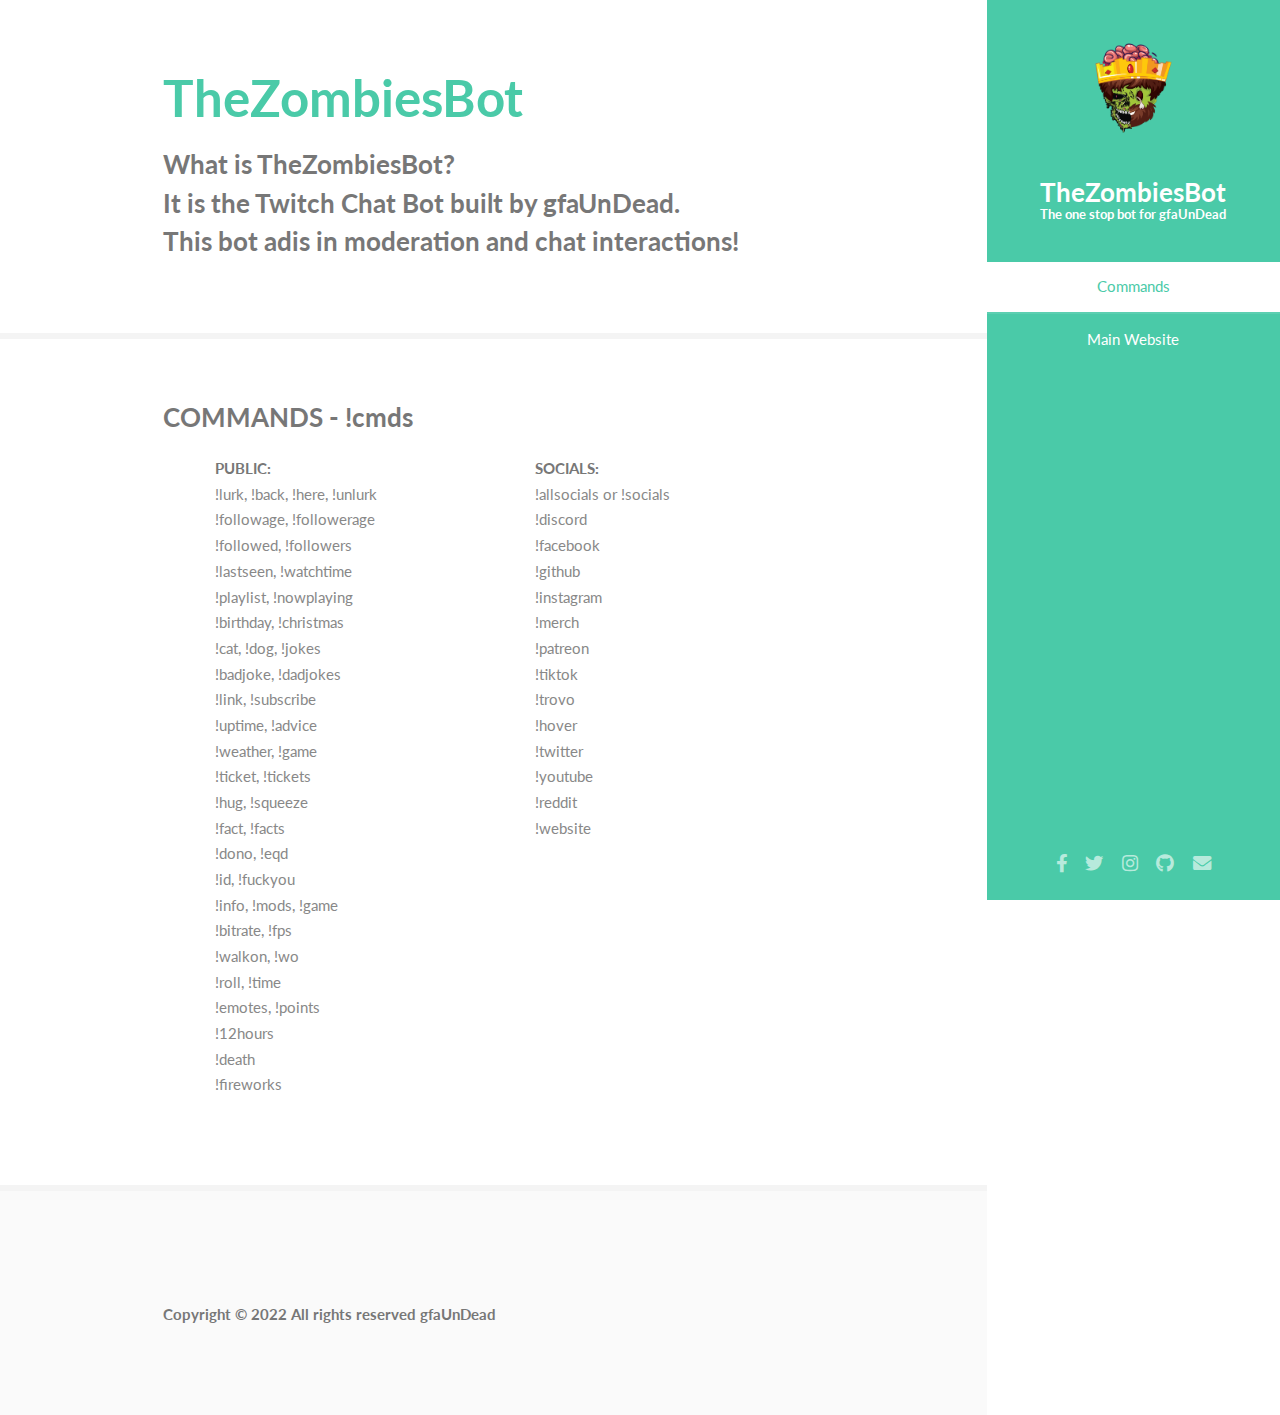
==== index.html @ 96ef7d71 "Update index.html" ====
<!DOCTYPE HTML>
<html>
	<head>
		<title>TheZombiesBot</title>
		<meta charset="utf-8" />
		<link rel="icon" href="/images/logo.png" type="image/png" />
		<meta name="viewport" content="width=device-width, initial-scale=1, user-scalable=no" />
		<link rel="stylesheet" href="assets/css/main.css" />
	</head>
	<body class="is-preload">

			<section id="header">
				<header>
					<span class="image avatar"><a href="https://thezombiebot.xyz/"><img src="/images/logo.png" alt="GFAUnDead Logo" /></a></span>
					<h1 id="logo">TheZombiesBot</h1>
					<h5>The one stop bot for gfaUnDead</h5>
				</header>
				<nav id="nav">
					<ul>
						<li><a href="#commands" target="_self">Commands</a></li>
						<li><a href="https://gfaundead.stream" target="_blank">Main Website</a></li>
					</ul>
				</nav>
				<footer>
					<ul class="icons">
						<li><a href="https://www.facebook.com/GFAUnDead/" target="_blank" class="icon brands fa-facebook-f"><span class="label">Facebook</span></a></li>
						<li><a href="https://twitter.com/GFAUnDead" target="_blank" class="icon brands fa-twitter"><span class="label">Twitter</span></a></li>
						<li><a href="https://www.instagram.com/GFAUnDead/" target="_blank" class="icon brands fa-instagram"><span class="label">Instagram</span></a></li>
						<li><a href="https://github.com/GFAUnDead" target="_blank" class="icon brands fa-github"><span class="label">Github</span></a></li>
						<li><a href="mailto:contact@gfaundead.stream" target="_blank" class="icon solid fa-envelope"><span class="label">Email</span></a></li>
					</ul>
				</footer>
			</section>

			<div id="wrapper">
					<div id="main">
							<section id="about">
								<div class="container">
									<header class="major">
										<h2>TheZombiesBot</h2>
										<p>What is TheZombiesBot?<br>
											‌It is the Twitch Chat Bot built by gfaUnDead.<br>
											This bot adis in moderation and chat interactions!</p>
									</header>
									<p></p>
								</div>
							</section>

							<section id="commands">
								<div class="container">
									<h3>COMMANDS - !cmds</h3>
									<ul class="feature-icons">
										<li><strong>PUBLIC:</strong>
											<br>!lurk, !back, !here, !unlurk
											<br>!followage, !followerage
											<br>!followed, !followers
											<br>!lastseen, !watchtime
											<br>!playlist, !nowplaying
											<br>!birthday, !christmas
											<br>!cat, !dog, !jokes
											<br>!badjoke, !dadjokes
											<br>!link, !subscribe
											<br>!uptime, !advice
											<br>!weather, !game
											<br>!ticket, !tickets
											<br>!hug, !squeeze
											<br>!fact, !facts
											<br>!dono, !eqd
											<br>!id, !fuckyou
											<br>!info, !mods, !game
											<br>!bitrate, !fps
											<br>!walkon, !wo
											<br>!roll, !time
											<br>!emotes, !points
											<br>‌!12hours
											<br>!death
											<br>‌!fireworks</li>
										<li><strong>SOCIALS:</strong>
											<br>‌‌!allsocials or !socials
											<br>‌‌!discord
											<br>‌‌!facebook
											<br>‌‌!github
											<br>‌‌!instagram
											<br>‌‌!merch
											<br>‌‌!patreon
											<br>‌‌!tiktok
											<br>‌‌!trovo
											<br>‌‌!hover
											<br>‌‌!twitter
											<br>‌‌!youtube
											<br>‌‌!reddit
											<br>‌‌!website</li>
									</ul>
								</div>
							</section>

					<section id="footer">
						<div class="container">
							<ul class="copyright">
								<strong>Copyright &copy; 2022 All rights reserved gfaUnDead</strong>
							</ul>
						</div>
					</section>
			</div>
		<!-- Scripts -->
			<script src="/assets/js/jquery.min.js"></script>
			<script src="/assets/js/jquery.scrollex.min.js"></script>
			<script src="/assets/js/jquery.scrolly.min.js"></script>
			<script src="/assets/js/browser.min.js"></script>
			<script src="/assets/js/breakpoints.min.js"></script>
			<script src="/assets/js/util.js"></script>
			<script src="/assets/js/main.js"></script>
	</body>
</html>
---- assets/css/main.css ----
@import url("fontawesome-all.min.css");
@import url("https://fonts.googleapis.com/css?family=Lato:400,400italic,700,700italic|Source+Code+Pro:400");

html, body, div, span, applet, object,
iframe, h1, h2, h3, h4, h5, h6, p, blockquote,
pre, a, abbr, acronym, address, big, cite,
code, del, dfn, em, img, ins, kbd, q, s, samp,
small, strike, strong, sub, sup, tt, var, b,
u, i, center, dl, dt, dd, ol, ul, li, fieldset,
form, label, legend, table, caption, tbody,
tfoot, thead, tr, th, td, article, aside,
canvas, details, embed, figure, figcaption,
footer, header, hgroup, menu, nav, output, ruby,
section, summary, time, mark, audio, video {
	margin: 0;
	padding: 0;
	border: 0;
	font-size: 100%;
	font: inherit;
	vertical-align: baseline;}

article, aside, details, figcaption, figure,
footer, header, hgroup, menu, nav, section {
	display: block;}

body {
	line-height: 1;
}

ol, ul {
	list-style: none;
}

blockquote, q {
	quotes: none;
}

	blockquote:before, blockquote:after, q:before, q:after {
		content: '';
		content: none;
	}

table {
	border-collapse: collapse;
	border-spacing: 0;
}

body {
	-webkit-text-size-adjust: none;
}

mark {
	background-color: transparent;
	color: inherit;
}

input::-moz-focus-inner {
	border: 0;
	padding: 0;
}

input, select, textarea {
	-moz-appearance: none;
	-webkit-appearance: none;
	-ms-appearance: none;
	appearance: none;
}

/* Basic */

	html {
		box-sizing: border-box;
	}

	*, *:before, *:after {
		box-sizing: inherit;
	}

	body {
		background: #fff;
	}

		body.is-preload *, body.is-preload *:before, body.is-preload *:after {
			-moz-animation: none !important;
			-webkit-animation: none !important;
			-ms-animation: none !important;
			animation: none !important;
			-moz-transition: none !important;
			-webkit-transition: none !important;
			-ms-transition: none !important;
			transition: none !important;
		}

	body, input, select, textarea {
		color: #888;
		font-family: "Lato", sans-serif;
		font-size: 16pt;
		font-weight: 400;
		line-height: 1.75em;
	}

	a {
		-moz-transition: color 0.2s ease-in-out, border-color 0.2s ease-in-out;
		-webkit-transition: color 0.2s ease-in-out, border-color 0.2s ease-in-out;
		-ms-transition: color 0.2s ease-in-out, border-color 0.2s ease-in-out;
		transition: color 0.2s ease-in-out, border-color 0.2s ease-in-out;
		border-bottom: solid 1px #e4e4e4;
		color: inherit;
		text-decoration: none;
	}

		a:hover {
			border-bottom-color: transparent;
			color: #4acaa8 !important;
		}

	strong, b {
		color: #777;
		font-weight: 700;
	}

	em, i {
		font-style: italic;
	}

	p {
		margin: 0 0 2.25em 0;
	}

	h1, h2, h3, h4, h5, h6 {
		color: #777;
		font-weight: 700;
		line-height: 1em;
		margin: 0 0 0.5625em 0;
	}

		h1 a, h2 a, h3 a, h4 a, h5 a, h6 a {
			border: 0;
			color: inherit;
			text-decoration: none;
		}

	h2 {
		font-size: 2em;
		line-height: 1.5em;
	}

	h3 {
		font-size: 1.75em;
		line-height: 1.5em;
	}

	h4 {
		font-size: 1.25em;
		line-height: 1.5em;
	}

	h5 {
		font-size: 0.9em;
		line-height: 1.5em;
	}

	h6 {
		font-size: 0.7em;
		line-height: 1.5em;
	}

	sub {
		font-size: 0.8em;
		position: relative;
		top: 0.5em;
	}

	sup {
		font-size: 0.8em;
		position: relative;
		top: -0.5em;
	}

	hr {
		border: 0;
		border-bottom: solid 2px #f4f4f4;
		margin: 2.25em 0;
	}

		hr.major {
			margin: 3.375em 0;
		}

	blockquote {
		border-left: solid 8px #e4e4e4;
		font-style: italic;
		margin: 0 0 2.25em 0;
		padding: 0.5em 0 0.5em 2em;
	}

	code {
		background: #555;
		border-radius: 5px;
		color: #fff;
		font-family: "Source Code Pro", monospace;
		font-size: 0.9em;
		margin: 0 0.25em;
		padding: 0.25em 0.65em;
	}

	pre {
		font-family: "Source Code Pro", monospace;
		font-size: 0.9em;
		margin: 0 0 2.25em 0;
	}

		pre code {
			-webkit-overflow-scrolling: touch;
			display: block;
			line-height: 1.5em;
			overflow-x: auto;
			padding: 1em 1.5em;
		}

	.align-left {
		text-align: left;
	}

	.align-center {
		text-align: center;
	}

	.align-right {
		text-align: right;
	}

/* Row */

	.row {
		display: flex;
		flex-wrap: wrap;
		box-sizing: border-box;
		align-items: stretch;
	}

		.row > * {
			box-sizing: border-box;
		}

		.row.gtr-uniform > * > :last-child {
			margin-bottom: 0;
		}

		.row.aln-left {
			justify-content: flex-start;
		}

		.row.aln-center {
			justify-content: center;
		}

		.row.aln-right {
			justify-content: flex-end;
		}

		.row.aln-top {
			align-items: flex-start;
		}

		.row.aln-middle {
			align-items: center;
		}

		.row.aln-bottom {
			align-items: flex-end;
		}

		.row > .imp {
			order: -1;
		}

		.row > .col-1 {
			width: 8.33333%;
		}

		.row > .off-1 {
			margin-left: 8.33333%;
		}

		.row > .col-2 {
			width: 16.66667%;
		}

		.row > .off-2 {
			margin-left: 16.66667%;
		}

		.row > .col-3 {
			width: 25%;
		}

		.row > .off-3 {
			margin-left: 25%;
		}

		.row > .col-4 {
			width: 33.33333%;
		}

		.row > .off-4 {
			margin-left: 33.33333%;
		}

		.row > .col-5 {
			width: 41.66667%;
		}

		.row > .off-5 {
			margin-left: 41.66667%;
		}

		.row > .col-6 {
			width: 50%;
		}

		.row > .off-6 {
			margin-left: 50%;
		}

		.row > .col-7 {
			width: 58.33333%;
		}

		.row > .off-7 {
			margin-left: 58.33333%;
		}

		.row > .col-8 {
			width: 66.66667%;
		}

		.row > .off-8 {
			margin-left: 66.66667%;
		}

		.row > .col-9 {
			width: 75%;
		}

		.row > .off-9 {
			margin-left: 75%;
		}

		.row > .col-10 {
			width: 83.33333%;
		}

		.row > .off-10 {
			margin-left: 83.33333%;
		}

		.row > .col-11 {
			width: 91.66667%;
		}

		.row > .off-11 {
			margin-left: 91.66667%;
		}

		.row > .col-12 {
			width: 100%;
		}

		.row > .off-12 {
			margin-left: 100%;
		}

		.row.gtr-0 {
			margin-top: 0;
			margin-left: 0em;
		}

			.row.gtr-0 > * {
				padding: 0 0 0 0em;
			}

			.row.gtr-0.gtr-uniform {
				margin-top: 0em;
			}

				.row.gtr-0.gtr-uniform > * {
					padding-top: 0em;
				}

		.row.gtr-25 {
			margin-top: 0;
			margin-left: -0.5em;
		}

			.row.gtr-25 > * {
				padding: 0 0 0 0.5em;
			}

			.row.gtr-25.gtr-uniform {
				margin-top: -0.5em;
			}

				.row.gtr-25.gtr-uniform > * {
					padding-top: 0.5em;
				}

		.row.gtr-50 {
			margin-top: 0;
			margin-left: -1em;
		}

			.row.gtr-50 > * {
				padding: 0 0 0 1em;
			}

			.row.gtr-50.gtr-uniform {
				margin-top: -1em;
			}

				.row.gtr-50.gtr-uniform > * {
					padding-top: 1em;
				}

		.row {
			margin-top: 0;
			margin-left: -2em;
		}

			.row > * {
				padding: 0 0 0 2em;
			}

			.row.gtr-uniform {
				margin-top: -2em;
			}

				.row.gtr-uniform > * {
					padding-top: 2em;
				}

		.row.gtr-150 {
			margin-top: 0;
			margin-left: -3em;
		}

			.row.gtr-150 > * {
				padding: 0 0 0 3em;
			}

			.row.gtr-150.gtr-uniform {
				margin-top: -3em;
			}

				.row.gtr-150.gtr-uniform > * {
					padding-top: 3em;
				}

		.row.gtr-200 {
			margin-top: 0;
			margin-left: -4em;
		}

			.row.gtr-200 > * {
				padding: 0 0 0 4em;
			}

			.row.gtr-200.gtr-uniform {
				margin-top: -4em;
			}

				.row.gtr-200.gtr-uniform > * {
					padding-top: 4em;
				}

		@media screen and (max-width: 1680px) {

			.row {
				display: flex;
				flex-wrap: wrap;
				box-sizing: border-box;
				align-items: stretch;
			}

				.row > * {
					box-sizing: border-box;
				}

				.row.gtr-uniform > * > :last-child {
					margin-bottom: 0;
				}

				.row.aln-left {
					justify-content: flex-start;
				}

				.row.aln-center {
					justify-content: center;
				}

				.row.aln-right {
					justify-content: flex-end;
				}

				.row.aln-top {
					align-items: flex-start;
				}

				.row.aln-middle {
					align-items: center;
				}

				.row.aln-bottom {
					align-items: flex-end;
				}

				.row > .imp-xlarge {
					order: -1;
				}

				.row > .col-1-xlarge {
					width: 8.33333%;
				}

				.row > .off-1-xlarge {
					margin-left: 8.33333%;
				}

				.row > .col-2-xlarge {
					width: 16.66667%;
				}

				.row > .off-2-xlarge {
					margin-left: 16.66667%;
				}

				.row > .col-3-xlarge {
					width: 25%;
				}

				.row > .off-3-xlarge {
					margin-left: 25%;
				}

				.row > .col-4-xlarge {
					width: 33.33333%;
				}

				.row > .off-4-xlarge {
					margin-left: 33.33333%;
				}

				.row > .col-5-xlarge {
					width: 41.66667%;
				}

				.row > .off-5-xlarge {
					margin-left: 41.66667%;
				}

				.row > .col-6-xlarge {
					width: 50%;
				}

				.row > .off-6-xlarge {
					margin-left: 50%;
				}

				.row > .col-7-xlarge {
					width: 58.33333%;
				}

				.row > .off-7-xlarge {
					margin-left: 58.33333%;
				}

				.row > .col-8-xlarge {
					width: 66.66667%;
				}

				.row > .off-8-xlarge {
					margin-left: 66.66667%;
				}

				.row > .col-9-xlarge {
					width: 75%;
				}

				.row > .off-9-xlarge {
					margin-left: 75%;
				}

				.row > .col-10-xlarge {
					width: 83.33333%;
				}

				.row > .off-10-xlarge {
					margin-left: 83.33333%;
				}

				.row > .col-11-xlarge {
					width: 91.66667%;
				}

				.row > .off-11-xlarge {
					margin-left: 91.66667%;
				}

				.row > .col-12-xlarge {
					width: 100%;
				}

				.row > .off-12-xlarge {
					margin-left: 100%;
				}

				.row.gtr-0 {
					margin-top: 0;
					margin-left: 0em;
				}

					.row.gtr-0 > * {
						padding: 0 0 0 0em;
					}

					.row.gtr-0.gtr-uniform {
						margin-top: 0em;
					}

						.row.gtr-0.gtr-uniform > * {
							padding-top: 0em;
						}

				.row.gtr-25 {
					margin-top: 0;
					margin-left: -0.5em;
				}

					.row.gtr-25 > * {
						padding: 0 0 0 0.5em;
					}

					.row.gtr-25.gtr-uniform {
						margin-top: -0.5em;
					}

						.row.gtr-25.gtr-uniform > * {
							padding-top: 0.5em;
						}

				.row.gtr-50 {
					margin-top: 0;
					margin-left: -1em;
				}

					.row.gtr-50 > * {
						padding: 0 0 0 1em;
					}

					.row.gtr-50.gtr-uniform {
						margin-top: -1em;
					}

						.row.gtr-50.gtr-uniform > * {
							padding-top: 1em;
						}

				.row {
					margin-top: 0;
					margin-left: -2em;
				}

					.row > * {
						padding: 0 0 0 2em;
					}

					.row.gtr-uniform {
						margin-top: -2em;
					}

						.row.gtr-uniform > * {
							padding-top: 2em;
						}

				.row.gtr-150 {
					margin-top: 0;
					margin-left: -3em;
				}

					.row.gtr-150 > * {
						padding: 0 0 0 3em;
					}

					.row.gtr-150.gtr-uniform {
						margin-top: -3em;
					}

						.row.gtr-150.gtr-uniform > * {
							padding-top: 3em;
						}

				.row.gtr-200 {
					margin-top: 0;
					margin-left: -4em;
				}

					.row.gtr-200 > * {
						padding: 0 0 0 4em;
					}

					.row.gtr-200.gtr-uniform {
						margin-top: -4em;
					}

						.row.gtr-200.gtr-uniform > * {
							padding-top: 4em;
						}

		}

		@media screen and (max-width: 1280px) {

			.row {
				display: flex;
				flex-wrap: wrap;
				box-sizing: border-box;
				align-items: stretch;
			}

				.row > * {
					box-sizing: border-box;
				}

				.row.gtr-uniform > * > :last-child {
					margin-bottom: 0;
				}

				.row.aln-left {
					justify-content: flex-start;
				}

				.row.aln-center {
					justify-content: center;
				}

				.row.aln-right {
					justify-content: flex-end;
				}

				.row.aln-top {
					align-items: flex-start;
				}

				.row.aln-middle {
					align-items: center;
				}

				.row.aln-bottom {
					align-items: flex-end;
				}

				.row > .imp-large {
					order: -1;
				}

				.row > .col-1-large {
					width: 8.33333%;
				}

				.row > .off-1-large {
					margin-left: 8.33333%;
				}

				.row > .col-2-large {
					width: 16.66667%;
				}

				.row > .off-2-large {
					margin-left: 16.66667%;
				}

				.row > .col-3-large {
					width: 25%;
				}

				.row > .off-3-large {
					margin-left: 25%;
				}

				.row > .col-4-large {
					width: 33.33333%;
				}

				.row > .off-4-large {
					margin-left: 33.33333%;
				}

				.row > .col-5-large {
					width: 41.66667%;
				}

				.row > .off-5-large {
					margin-left: 41.66667%;
				}

				.row > .col-6-large {
					width: 50%;
				}

				.row > .off-6-large {
					margin-left: 50%;
				}

				.row > .col-7-large {
					width: 58.33333%;
				}

				.row > .off-7-large {
					margin-left: 58.33333%;
				}

				.row > .col-8-large {
					width: 66.66667%;
				}

				.row > .off-8-large {
					margin-left: 66.66667%;
				}

				.row > .col-9-large {
					width: 75%;
				}

				.row > .off-9-large {
					margin-left: 75%;
				}

				.row > .col-10-large {
					width: 83.33333%;
				}

				.row > .off-10-large {
					margin-left: 83.33333%;
				}

				.row > .col-11-large {
					width: 91.66667%;
				}

				.row > .off-11-large {
					margin-left: 91.66667%;
				}

				.row > .col-12-large {
					width: 100%;
				}

				.row > .off-12-large {
					margin-left: 100%;
				}

				.row.gtr-0 {
					margin-top: 0;
					margin-left: 0em;
				}

					.row.gtr-0 > * {
						padding: 0 0 0 0em;
					}

					.row.gtr-0.gtr-uniform {
						margin-top: 0em;
					}

						.row.gtr-0.gtr-uniform > * {
							padding-top: 0em;
						}

				.row.gtr-25 {
					margin-top: 0;
					margin-left: -0.375em;
				}

					.row.gtr-25 > * {
						padding: 0 0 0 0.375em;
					}

					.row.gtr-25.gtr-uniform {
						margin-top: -0.375em;
					}

						.row.gtr-25.gtr-uniform > * {
							padding-top: 0.375em;
						}

				.row.gtr-50 {
					margin-top: 0;
					margin-left: -0.75em;
				}

					.row.gtr-50 > * {
						padding: 0 0 0 0.75em;
					}

					.row.gtr-50.gtr-uniform {
						margin-top: -0.75em;
					}

						.row.gtr-50.gtr-uniform > * {
							padding-top: 0.75em;
						}

				.row {
					margin-top: 0;
					margin-left: -1.5em;
				}

					.row > * {
						padding: 0 0 0 1.5em;
					}

					.row.gtr-uniform {
						margin-top: -1.5em;
					}

						.row.gtr-uniform > * {
							padding-top: 1.5em;
						}

				.row.gtr-150 {
					margin-top: 0;
					margin-left: -2.25em;
				}

					.row.gtr-150 > * {
						padding: 0 0 0 2.25em;
					}

					.row.gtr-150.gtr-uniform {
						margin-top: -2.25em;
					}

						.row.gtr-150.gtr-uniform > * {
							padding-top: 2.25em;
						}

				.row.gtr-200 {
					margin-top: 0;
					margin-left: -3em;
				}

					.row.gtr-200 > * {
						padding: 0 0 0 3em;
					}

					.row.gtr-200.gtr-uniform {
						margin-top: -3em;
					}

						.row.gtr-200.gtr-uniform > * {
							padding-top: 3em;
						}

		}

		@media screen and (max-width: 1024px) {

			.row {
				display: flex;
				flex-wrap: wrap;
				box-sizing: border-box;
				align-items: stretch;
			}

				.row > * {
					box-sizing: border-box;
				}

				.row.gtr-uniform > * > :last-child {
					margin-bottom: 0;
				}

				.row.aln-left {
					justify-content: flex-start;
				}

				.row.aln-center {
					justify-content: center;
				}

				.row.aln-right {
					justify-content: flex-end;
				}

				.row.aln-top {
					align-items: flex-start;
				}

				.row.aln-middle {
					align-items: center;
				}

				.row.aln-bottom {
					align-items: flex-end;
				}

				.row > .imp-medium {
					order: -1;
				}

				.row > .col-1-medium {
					width: 8.33333%;
				}

				.row > .off-1-medium {
					margin-left: 8.33333%;
				}

				.row > .col-2-medium {
					width: 16.66667%;
				}

				.row > .off-2-medium {
					margin-left: 16.66667%;
				}

				.row > .col-3-medium {
					width: 25%;
				}

				.row > .off-3-medium {
					margin-left: 25%;
				}

				.row > .col-4-medium {
					width: 33.33333%;
				}

				.row > .off-4-medium {
					margin-left: 33.33333%;
				}

				.row > .col-5-medium {
					width: 41.66667%;
				}

				.row > .off-5-medium {
					margin-left: 41.66667%;
				}

				.row > .col-6-medium {
					width: 50%;
				}

				.row > .off-6-medium {
					margin-left: 50%;
				}

				.row > .col-7-medium {
					width: 58.33333%;
				}

				.row > .off-7-medium {
					margin-left: 58.33333%;
				}

				.row > .col-8-medium {
					width: 66.66667%;
				}

				.row > .off-8-medium {
					margin-left: 66.66667%;
				}

				.row > .col-9-medium {
					width: 75%;
				}

				.row > .off-9-medium {
					margin-left: 75%;
				}

				.row > .col-10-medium {
					width: 83.33333%;
				}

				.row > .off-10-medium {
					margin-left: 83.33333%;
				}

				.row > .col-11-medium {
					width: 91.66667%;
				}

				.row > .off-11-medium {
					margin-left: 91.66667%;
				}

				.row > .col-12-medium {
					width: 100%;
				}

				.row > .off-12-medium {
					margin-left: 100%;
				}

				.row.gtr-0 {
					margin-top: 0;
					margin-left: 0em;
				}

					.row.gtr-0 > * {
						padding: 0 0 0 0em;
					}

					.row.gtr-0.gtr-uniform {
						margin-top: 0em;
					}

						.row.gtr-0.gtr-uniform > * {
							padding-top: 0em;
						}

				.row.gtr-25 {
					margin-top: 0;
					margin-left: -0.375em;
				}

					.row.gtr-25 > * {
						padding: 0 0 0 0.375em;
					}

					.row.gtr-25.gtr-uniform {
						margin-top: -0.375em;
					}

						.row.gtr-25.gtr-uniform > * {
							padding-top: 0.375em;
						}

				.row.gtr-50 {
					margin-top: 0;
					margin-left: -0.75em;
				}

					.row.gtr-50 > * {
						padding: 0 0 0 0.75em;
					}

					.row.gtr-50.gtr-uniform {
						margin-top: -0.75em;
					}

						.row.gtr-50.gtr-uniform > * {
							padding-top: 0.75em;
						}

				.row {
					margin-top: 0;
					margin-left: -1.5em;
				}

					.row > * {
						padding: 0 0 0 1.5em;
					}

					.row.gtr-uniform {
						margin-top: -1.5em;
					}

						.row.gtr-uniform > * {
							padding-top: 1.5em;
						}

				.row.gtr-150 {
					margin-top: 0;
					margin-left: -2.25em;
				}

					.row.gtr-150 > * {
						padding: 0 0 0 2.25em;
					}

					.row.gtr-150.gtr-uniform {
						margin-top: -2.25em;
					}

						.row.gtr-150.gtr-uniform > * {
							padding-top: 2.25em;
						}

				.row.gtr-200 {
					margin-top: 0;
					margin-left: -3em;
				}

					.row.gtr-200 > * {
						padding: 0 0 0 3em;
					}

					.row.gtr-200.gtr-uniform {
						margin-top: -3em;
					}

						.row.gtr-200.gtr-uniform > * {
							padding-top: 3em;
						}

		}

		@media screen and (max-width: 736px) {

			.row {
				display: flex;
				flex-wrap: wrap;
				box-sizing: border-box;
				align-items: stretch;
			}

				.row > * {
					box-sizing: border-box;
				}

				.row.gtr-uniform > * > :last-child {
					margin-bottom: 0;
				}

				.row.aln-left {
					justify-content: flex-start;
				}

				.row.aln-center {
					justify-content: center;
				}

				.row.aln-right {
					justify-content: flex-end;
				}

				.row.aln-top {
					align-items: flex-start;
				}

				.row.aln-middle {
					align-items: center;
				}

				.row.aln-bottom {
					align-items: flex-end;
				}

				.row > .imp-small {
					order: -1;
				}

				.row > .col-1-small {
					width: 8.33333%;
				}

				.row > .off-1-small {
					margin-left: 8.33333%;
				}

				.row > .col-2-small {
					width: 16.66667%;
				}

				.row > .off-2-small {
					margin-left: 16.66667%;
				}

				.row > .col-3-small {
					width: 25%;
				}

				.row > .off-3-small {
					margin-left: 25%;
				}

				.row > .col-4-small {
					width: 33.33333%;
				}

				.row > .off-4-small {
					margin-left: 33.33333%;
				}

				.row > .col-5-small {
					width: 41.66667%;
				}

				.row > .off-5-small {
					margin-left: 41.66667%;
				}

				.row > .col-6-small {
					width: 50%;
				}

				.row > .off-6-small {
					margin-left: 50%;
				}

				.row > .col-7-small {
					width: 58.33333%;
				}

				.row > .off-7-small {
					margin-left: 58.33333%;
				}

				.row > .col-8-small {
					width: 66.66667%;
				}

				.row > .off-8-small {
					margin-left: 66.66667%;
				}

				.row > .col-9-small {
					width: 75%;
				}

				.row > .off-9-small {
					margin-left: 75%;
				}

				.row > .col-10-small {
					width: 83.33333%;
				}

				.row > .off-10-small {
					margin-left: 83.33333%;
				}

				.row > .col-11-small {
					width: 91.66667%;
				}

				.row > .off-11-small {
					margin-left: 91.66667%;
				}

				.row > .col-12-small {
					width: 100%;
				}

				.row > .off-12-small {
					margin-left: 100%;
				}

				.row.gtr-0 {
					margin-top: 0;
					margin-left: 0em;
				}

					.row.gtr-0 > * {
						padding: 0 0 0 0em;
					}

					.row.gtr-0.gtr-uniform {
						margin-top: 0em;
					}

						.row.gtr-0.gtr-uniform > * {
							padding-top: 0em;
						}

				.row.gtr-25 {
					margin-top: 0;
					margin-left: -0.3125em;
				}

					.row.gtr-25 > * {
						padding: 0 0 0 0.3125em;
					}

					.row.gtr-25.gtr-uniform {
						margin-top: -0.3125em;
					}

						.row.gtr-25.gtr-uniform > * {
							padding-top: 0.3125em;
						}

				.row.gtr-50 {
					margin-top: 0;
					margin-left: -0.625em;
				}

					.row.gtr-50 > * {
						padding: 0 0 0 0.625em;
					}

					.row.gtr-50.gtr-uniform {
						margin-top: -0.625em;
					}

						.row.gtr-50.gtr-uniform > * {
							padding-top: 0.625em;
						}

				.row {
					margin-top: 0;
					margin-left: -1.25em;
				}

					.row > * {
						padding: 0 0 0 1.25em;
					}

					.row.gtr-uniform {
						margin-top: -1.25em;
					}

						.row.gtr-uniform > * {
							padding-top: 1.25em;
						}

				.row.gtr-150 {
					margin-top: 0;
					margin-left: -1.875em;
				}

					.row.gtr-150 > * {
						padding: 0 0 0 1.875em;
					}

					.row.gtr-150.gtr-uniform {
						margin-top: -1.875em;
					}

						.row.gtr-150.gtr-uniform > * {
							padding-top: 1.875em;
						}

				.row.gtr-200 {
					margin-top: 0;
					margin-left: -2.5em;
				}

					.row.gtr-200 > * {
						padding: 0 0 0 2.5em;
					}

					.row.gtr-200.gtr-uniform {
						margin-top: -2.5em;
					}

						.row.gtr-200.gtr-uniform > * {
							padding-top: 2.5em;
						}

		}

		@media screen and (max-width: 480px) {

			.row {
				display: flex;
				flex-wrap: wrap;
				box-sizing: border-box;
				align-items: stretch;
			}

				.row > * {
					box-sizing: border-box;
				}

				.row.gtr-uniform > * > :last-child {
					margin-bottom: 0;
				}

				.row.aln-left {
					justify-content: flex-start;
				}

				.row.aln-center {
					justify-content: center;
				}

				.row.aln-right {
					justify-content: flex-end;
				}

				.row.aln-top {
					align-items: flex-start;
				}

				.row.aln-middle {
					align-items: center;
				}

				.row.aln-bottom {
					align-items: flex-end;
				}

				.row > .imp-xsmall {
					order: -1;
				}

				.row > .col-1-xsmall {
					width: 8.33333%;
				}

				.row > .off-1-xsmall {
					margin-left: 8.33333%;
				}

				.row > .col-2-xsmall {
					width: 16.66667%;
				}

				.row > .off-2-xsmall {
					margin-left: 16.66667%;
				}

				.row > .col-3-xsmall {
					width: 25%;
				}

				.row > .off-3-xsmall {
					margin-left: 25%;
				}

				.row > .col-4-xsmall {
					width: 33.33333%;
				}

				.row > .off-4-xsmall {
					margin-left: 33.33333%;
				}

				.row > .col-5-xsmall {
					width: 41.66667%;
				}

				.row > .off-5-xsmall {
					margin-left: 41.66667%;
				}

				.row > .col-6-xsmall {
					width: 50%;
				}

				.row > .off-6-xsmall {
					margin-left: 50%;
				}

				.row > .col-7-xsmall {
					width: 58.33333%;
				}

				.row > .off-7-xsmall {
					margin-left: 58.33333%;
				}

				.row > .col-8-xsmall {
					width: 66.66667%;
				}

				.row > .off-8-xsmall {
					margin-left: 66.66667%;
				}

				.row > .col-9-xsmall {
					width: 75%;
				}

				.row > .off-9-xsmall {
					margin-left: 75%;
				}

				.row > .col-10-xsmall {
					width: 83.33333%;
				}

				.row > .off-10-xsmall {
					margin-left: 83.33333%;
				}

				.row > .col-11-xsmall {
					width: 91.66667%;
				}

				.row > .off-11-xsmall {
					margin-left: 91.66667%;
				}

				.row > .col-12-xsmall {
					width: 100%;
				}

				.row > .off-12-xsmall {
					margin-left: 100%;
				}

				.row.gtr-0 {
					margin-top: 0;
					margin-left: 0em;
				}

					.row.gtr-0 > * {
						padding: 0 0 0 0em;
					}

					.row.gtr-0.gtr-uniform {
						margin-top: 0em;
					}

						.row.gtr-0.gtr-uniform > * {
							padding-top: 0em;
						}

				.row.gtr-25 {
					margin-top: 0;
					margin-left: -0.3125em;
				}

					.row.gtr-25 > * {
						padding: 0 0 0 0.3125em;
					}

					.row.gtr-25.gtr-uniform {
						margin-top: -0.3125em;
					}

						.row.gtr-25.gtr-uniform > * {
							padding-top: 0.3125em;
						}

				.row.gtr-50 {
					margin-top: 0;
					margin-left: -0.625em;
				}

					.row.gtr-50 > * {
						padding: 0 0 0 0.625em;
					}

					.row.gtr-50.gtr-uniform {
						margin-top: -0.625em;
					}

						.row.gtr-50.gtr-uniform > * {
							padding-top: 0.625em;
						}

				.row {
					margin-top: 0;
					margin-left: -1.25em;
				}

					.row > * {
						padding: 0 0 0 1.25em;
					}

					.row.gtr-uniform {
						margin-top: -1.25em;
					}

						.row.gtr-uniform > * {
							padding-top: 1.25em;
						}

				.row.gtr-150 {
					margin-top: 0;
					margin-left: -1.875em;
				}

					.row.gtr-150 > * {
						padding: 0 0 0 1.875em;
					}

					.row.gtr-150.gtr-uniform {
						margin-top: -1.875em;
					}

						.row.gtr-150.gtr-uniform > * {
							padding-top: 1.875em;
						}

				.row.gtr-200 {
					margin-top: 0;
					margin-left: -2.5em;
				}

					.row.gtr-200 > * {
						padding: 0 0 0 2.5em;
					}

					.row.gtr-200.gtr-uniform {
						margin-top: -2.5em;
					}

						.row.gtr-200.gtr-uniform > * {
							padding-top: 2.5em;
						}

		}

/* Container */

	.container {
		margin: 0 auto;
		max-width: calc(100% - 4.5em);
		width: 45em;
	}

		.container.xsmall {
			width: 11.25em;
		}

		.container.small {
			width: 22.5em;
		}

		.container.medium {
			width: 33.75em;
		}

		.container.large {
			width: 56.25em;
		}

		.container.xlarge {
			width: 67.5em;
		}

		.container.max {
			width: 100%;
		}

		@media screen and (max-width: 1024px) {

			.container {
				width: 100% !important;
			}

		}

		@media screen and (max-width: 480px) {

			.container {
				max-width: calc(100% - 3.375em);
			}

		}

/* Section/Article */

	section.special, article.special {
		text-align: center;
	}

	header p {
		color: #aaa;
		position: relative;
		margin: 0 0 1.6875em 0;
	}

	header h2 + p {
		font-size: 1.25em;
		margin-top: -0.5em;
		line-height: 1.5em;
	}

	header h3 + p {
		font-size: 1.1em;
		margin-top: -0.35em;
		line-height: 1.5em;
	}

	header h4 + p,
	header h5 + p,
	header h6 + p {
		font-size: 0.9em;
		margin-top: -0.25em;
		line-height: 1.5em;
	}

	header.major h2 {
		color: #4acaa8;
		font-size: 3.5em;
	}

		header.major h2 + p {
			color: #777;
			font-size: 1.75em;
			font-weight: 700;
			margin-top: -0.75em;
		}

/* Form */

	form {
		margin: 0 0 2.25em 0;
	}

	label {
		color: #777;
		display: block;
		font-size: 0.9em;
		font-weight: 700;
		margin: 0 0 1.125em 0;
	}

	input::-moz-focus-inner {
		border: 0;
		padding: 0;
	}

	input[type="text"],
	input[type="password"],
	input[type="email"],
	select,
	textarea {
		-moz-appearance: none;
		-webkit-appearance: none;
		-ms-appearance: none;
		appearance: none;
		border-radius: 5px;
		border: none;
		border: solid 2px #e4e4e4;
		color: inherit;
		display: block;
		outline: 0;
		padding: 0 1em;
		text-decoration: none;
		width: 100%;
	}

		input[type="text"]:invalid,
		input[type="password"]:invalid,
		input[type="email"]:invalid,
		select:invalid,
		textarea:invalid {
			box-shadow: none;
		}

		input[type="text"]:focus,
		input[type="password"]:focus,
		input[type="email"]:focus,
		select:focus,
		textarea:focus {
			border-color: #4acaa8;
		}

	select {
		background-image: url("data:image/svg+xml;charset=utf8,%3Csvg xmlns='http://www.w3.org/2000/svg' width='40' height='40' preserveAspectRatio='none' viewBox='0 0 40 40'%3E%3Cpath d='M9.4,12.3l10.4,10.4l10.4-10.4c0.2-0.2,0.5-0.4,0.9-0.4c0.3,0,0.6,0.1,0.9,0.4l3.3,3.3c0.2,0.2,0.4,0.5,0.4,0.9 c0,0.4-0.1,0.6-0.4,0.9L20.7,31.9c-0.2,0.2-0.5,0.4-0.9,0.4c-0.3,0-0.6-0.1-0.9-0.4L4.3,17.3c-0.2-0.2-0.4-0.5-0.4-0.9 c0-0.4,0.1-0.6,0.4-0.9l3.3-3.3c0.2-0.2,0.5-0.4,0.9-0.4S9.1,12.1,9.4,12.3z' fill='%23e4e4e4' /%3E%3C/svg%3E");
		background-size: 1.25em;
		background-repeat: no-repeat;
		background-position: calc(100% - 1em) center;
		height: 2.75em;
		padding-right: 2.75em;
		text-overflow: ellipsis;
	}

		select option {
			color: #777;
			background: #fff;
		}

		select:focus::-ms-value {
			background-color: transparent;
		}

		select::-ms-expand {
			display: none;
		}

	input[type="text"],
	input[type="password"],
	input[type="email"],
	select {
		height: 2.75em;
	}

	textarea {
		padding: 0.75em 1em;
	}

	input[type="checkbox"],
	input[type="radio"] {
		-moz-appearance: none;
		-webkit-appearance: none;
		-ms-appearance: none;
		appearance: none;
		display: block;
		float: left;
		margin-right: -2em;
		opacity: 0;
		width: 1em;
		z-index: -1;
	}

		input[type="checkbox"] + label,
		input[type="radio"] + label {
			text-decoration: none;
			color: #888;
			cursor: pointer;
			display: inline-block;
			font-size: 1em;
			font-weight: 400;
			padding-left: 2.4em;
			padding-right: 0.75em;
			position: relative;
		}

			input[type="checkbox"] + label:before,
			input[type="radio"] + label:before {
				-moz-osx-font-smoothing: grayscale;
				-webkit-font-smoothing: antialiased;
				display: inline-block;
				font-style: normal;
				font-variant: normal;
				text-rendering: auto;
				line-height: 1;
				text-transform: none !important;
				font-family: 'Font Awesome 5 Free';
				font-weight: 900;
			}

			input[type="checkbox"] + label:before,
			input[type="radio"] + label:before {
				background: #fafafa;
				border-radius: 5px;
				border: solid 2px #e4e4e4;
				content: '';
				display: inline-block;
				font-size: 0.8em;
				height: 2.0625em;
				left: 0;
				line-height: 2.0625em;
				position: absolute;
				text-align: center;
				top: 0;
				width: 2.0625em;
			}

		input[type="checkbox"]:checked + label:before,
		input[type="radio"]:checked + label:before {
			background: #989898;
			border-color: #989898;
			color: #ffffff;
			content: '\f00c';
		}

		input[type="checkbox"]:focus + label:before,
		input[type="radio"]:focus + label:before {
			border-color: #4acaa8;
		}

	input[type="checkbox"] + label:before {
		border-radius: 5px;
	}

	input[type="radio"] + label:before {
		border-radius: 100%;
	}

	::-webkit-input-placeholder {
		color: #aaa !important;
		font-style: italic;
		opacity: 1.0;
	}

	:-moz-placeholder {
		color: #aaa !important;
		font-style: italic;
		opacity: 1.0;
	}

	::-moz-placeholder {
		color: #aaa !important;
		font-style: italic;
		opacity: 1.0;
	}

	:-ms-input-placeholder {
		color: #aaa !important;
		font-style: italic;
		opacity: 1.0;
	}

/* Box */

	.box {
		border-radius: 5px;
		border: solid 2px #e4e4e4;
		margin-bottom: 2.25em;
		padding: 1.5em;
	}

		.box > :last-child,
		.box > :last-child > :last-child,
		.box > :last-child > :last-child > :last-child {
			margin-bottom: 0;
		}

		.box.alt {
			border: 0;
			border-radius: 0;
			padding: 0;
		}

/* Icon */

	.icon {
		text-decoration: none;
		border-bottom: none;
		position: relative;
	}

		.icon:before {
			-moz-osx-font-smoothing: grayscale;
			-webkit-font-smoothing: antialiased;
			display: inline-block;
			font-style: normal;
			font-variant: normal;
			text-rendering: auto;
			line-height: 1;
			text-transform: none !important;
			font-family: 'Font Awesome 5 Free';
			font-weight: 400;
		}

		.icon > .label {
			display: none;
		}

		.icon:before {
			line-height: inherit;
		}

		.icon.solid:before {
			font-weight: 900;
		}

		.icon.brands:before {
			font-family: 'Font Awesome 5 Brands';
		}

/* Image */

	.image {
		border-radius: 5px;
		border: 0;
		display: inline-block;
		position: relative;
	}

		.image[data-position] img {
			-moz-object-fit: cover;
			-webkit-object-fit: cover;
			-ms-object-fit: cover;
			object-fit: cover;
			display: block;
			position: absolute;
			top: 0;
			left: 0;
			width: 100%;
			height: 100%;
		}

		.image[data-position="top left"] img {
			-moz-object-position: top left;
			-webkit-object-position: top left;
			-ms-object-position: top left;
			object-position: top left;
		}

		.image[data-position="top"] img {
			-moz-object-position: top;
			-webkit-object-position: top;
			-ms-object-position: top;
			object-position: top;
		}

		.image[data-position="top right"] img {
			-moz-object-position: top right;
			-webkit-object-position: top right;
			-ms-object-position: top right;
			object-position: top right;
		}

		.image[data-position="right"] img {
			-moz-object-position: right;
			-webkit-object-position: right;
			-ms-object-position: right;
			object-position: right;
		}

		.image[data-position="bottom right"] img {
			-moz-object-position: bottom right;
			-webkit-object-position: bottom right;
			-ms-object-position: bottom right;
			object-position: bottom right;
		}

		.image[data-position="bottom"] img {
			-moz-object-position: bottom;
			-webkit-object-position: bottom;
			-ms-object-position: bottom;
			object-position: bottom;
		}

		.image[data-position="bottom left"] img {
			-moz-object-position: bottom left;
			-webkit-object-position: bottom left;
			-ms-object-position: bottom left;
			object-position: bottom left;
		}

		.image[data-position="left"] img {
			-moz-object-position: left;
			-webkit-object-position: left;
			-ms-object-position: left;
			object-position: left;
		}

		.image[data-position="center"] img {
			-moz-object-position: center;
			-webkit-object-position: center;
			-ms-object-position: center;
			object-position: center;
		}

		.image[data-position="25% 25%"] img {
			-moz-object-position: 25% 25%;
			-webkit-object-position: 25% 25%;
			-ms-object-position: 25% 25%;
			object-position: 25% 25%;
		}

		.image[data-position="75% 25%"] img {
			-moz-object-position: 75% 25%;
			-webkit-object-position: 75% 25%;
			-ms-object-position: 75% 25%;
			object-position: 75% 25%;
		}

		.image[data-position="75% 75%"] img {
			-moz-object-position: 75% 75%;
			-webkit-object-position: 75% 75%;
			-ms-object-position: 75% 75%;
			object-position: 75% 75%;
		}

		.image[data-position="25% 75%"] img {
			-moz-object-position: 25% 75%;
			-webkit-object-position: 25% 75%;
			-ms-object-position: 25% 75%;
			object-position: 25% 75%;
		}

		.image img {
			border-radius: 5px;
			display: block;
		}

		.image.left {
			float: left;
			margin: 0 2.5em 2em 0;
			top: 0.25em;
		}

		.image.right {
			float: right;
			margin: 0 0 2em 2.5em;
			top: 0.25em;
		}

		.image.fit {
			display: block;
			margin: 0 0 2.25em 0;
			width: 100%;
		}

			.image.fit img {
				display: block;
				width: 100%;
			}

		.image.avatar {
			border-radius: 100%;
			overflow: hidden;
		}

			.image.avatar img {
				border-radius: 100%;
				display: block;
				width: 100%;
			}

		.image.main {
			display: block;
			height: 20em;
			border-radius: 0;
		}

			.image.main img {
				border-radius: 0;
			}

/* List */

	ol {
		list-style: decimal;
		margin: 0 0 2.25em 0;
		padding-left: 1.25em;
	}

		ol li {
			padding-left: 0.25em;
		}

	ul {
		list-style: disc;
		margin: 0 0 2.25em 0;
		padding-left: 1em;
	}

		ul li {
			padding-left: 0.5em;
		}

		ul.alt {
			list-style: none;
			padding-left: 0;
		}

			ul.alt li {
				border-top: solid 2px #f4f4f4;
				padding: 0.5em 0;
			}

				ul.alt li:first-child {
					border-top: 0;
					padding-top: 0;
				}

	dl {
		margin: 0 0 2.25em 0;
	}

/* Actions */

	ul.actions {
		display: -moz-flex;
		display: -webkit-flex;
		display: -ms-flex;
		display: flex;
		cursor: default;
		list-style: none;
		margin-left: -1.125em;
		padding-left: 0;
	}

		ul.actions li {
			padding: 0 0 0 1.125em;
			vertical-align: middle;
		}

		ul.actions.special {
			-moz-justify-content: center;
			-webkit-justify-content: center;
			-ms-justify-content: center;
			justify-content: center;
			width: 100%;
			margin-left: 0;
		}

			ul.actions.special li:first-child {
				padding-left: 0;
			}

		ul.actions.stacked {
			-moz-flex-direction: column;
			-webkit-flex-direction: column;
			-ms-flex-direction: column;
			flex-direction: column;
			margin-left: 0;
		}

			ul.actions.stacked li {
				padding: 1.125em 0 0 0;
			}

				ul.actions.stacked li:first-child {
					padding-top: 0;
				}

		ul.actions.fit {
			width: calc(100% + 1.125em);
		}

			ul.actions.fit li {
				-moz-flex-grow: 1;
				-webkit-flex-grow: 1;
				-ms-flex-grow: 1;
				flex-grow: 1;
				-moz-flex-shrink: 1;
				-webkit-flex-shrink: 1;
				-ms-flex-shrink: 1;
				flex-shrink: 1;
				width: 100%;
			}

				ul.actions.fit li > * {
					width: 100%;
				}

			ul.actions.fit.stacked {
				width: 100%;
			}

		@media screen and (max-width: 480px) {

			ul.actions:not(.fixed) {
				-moz-flex-direction: column;
				-webkit-flex-direction: column;
				-ms-flex-direction: column;
				flex-direction: column;
				margin-left: 0;
				width: 100% !important;
			}

				ul.actions:not(.fixed) li {
					-moz-flex-grow: 1;
					-webkit-flex-grow: 1;
					-ms-flex-grow: 1;
					flex-grow: 1;
					-moz-flex-shrink: 1;
					-webkit-flex-shrink: 1;
					-ms-flex-shrink: 1;
					flex-shrink: 1;
					padding: 1.125em 0 0 0;
					text-align: center;
					width: 100%;
				}

					ul.actions:not(.fixed) li > * {
						width: 100%;
					}

					ul.actions:not(.fixed) li:first-child {
						padding-top: 0;
					}

					ul.actions:not(.fixed) li input[type="submit"],
					ul.actions:not(.fixed) li input[type="reset"],
					ul.actions:not(.fixed) li input[type="button"],
					ul.actions:not(.fixed) li button,
					ul.actions:not(.fixed) li .button {
						width: 100%;
					}

						ul.actions:not(.fixed) li input[type="submit"].icon:before,
						ul.actions:not(.fixed) li input[type="reset"].icon:before,
						ul.actions:not(.fixed) li input[type="button"].icon:before,
						ul.actions:not(.fixed) li button.icon:before,
						ul.actions:not(.fixed) li .button.icon:before {
							margin-left: -0.5rem;
						}

		}

/* Feature Icons */

	ul.feature-icons {
		list-style: none;
		padding-left: 0;
	}

		ul.feature-icons li {
			text-decoration: none;
			display: inline-block;
			margin: 0 0 1.6875em 0;
			padding: 0.35em 0 0 3.5em;
			position: relative;
			vertical-align: top;
			width: 48%;
		}

			ul.feature-icons li:before {
				-moz-osx-font-smoothing: grayscale;
				-webkit-font-smoothing: antialiased;
				display: inline-block;
				font-style: normal;
				font-variant: normal;
				text-rendering: auto;
				line-height: 1;
				text-transform: none !important;
				font-family: 'Font Awesome 5 Free';
				font-weight: 400;
			}

			ul.feature-icons li:before {
				background: #4acaa8;
				border-radius: 100%;
				color: #ffffff;
				display: block;
				height: 2.5em;
				left: 0;
				line-height: 2.5em;
				position: absolute;
				text-align: center;
				top: 0;
				width: 2.5em;
			}

/* Icons */

	ul.icons {
		cursor: default;
		list-style: none;
		padding-left: 0;
	}

		ul.icons li {
			display: inline-block;
			padding: 0 1em 0 0;
		}

			ul.icons li:last-child {
				padding-right: 0 !important;
			}

			ul.icons li .icon:before {
				font-size: 1.25em;
			}

/* Table */

	.table-wrapper {
		-webkit-overflow-scrolling: touch;
		overflow-x: auto;
	}

	table {
		margin: 0 0 2.25em 0;
		width: 100%;
	}

		table tbody tr {
			border: solid 2px #f4f4f4;
			border-left: 0;
			border-right: 0;
		}

			table tbody tr:nth-child(2n + 1) {
				background-color: #fafafa;
			}

		table td {
			padding: 0.75em 0.75em;
		}

		table th {
			color: #777;
			font-size: 0.9em;
			font-weight: 700;
			padding: 0 0.75em 0.75em 0.75em;
			text-align: left;
		}

		table thead {
			border-bottom: solid 4px #e4e4e4;
		}

		table tfoot {
			border-top: solid 4px #e4e4e4;
		}

		table.alt {
			border-collapse: separate;
		}

			table.alt tbody tr td {
				border: solid 2px #e4e4e4;
				border-left-width: 0;
				border-top-width: 0;
			}

				table.alt tbody tr td:first-child {
					border-left-width: 2px;
				}

			table.alt tbody tr:first-child td {
				border-top-width: 2px;
			}

			table.alt thead {
				border-bottom: 0;
			}

			table.alt tfoot {
				border-top: 0;
			}

/* Button */

	input[type="submit"],
	input[type="reset"],
	input[type="button"],
	.button {
		-moz-appearance: none;
		-webkit-appearance: none;
		-ms-appearance: none;
		appearance: none;
		-moz-transition: background-color 0.2s ease-in-out, color 0.2s ease-in-out;
		-webkit-transition: background-color 0.2s ease-in-out, color 0.2s ease-in-out;
		-ms-transition: background-color 0.2s ease-in-out, color 0.2s ease-in-out;
		transition: background-color 0.2s ease-in-out, color 0.2s ease-in-out;
		background-color: #989898;
		border-radius: 5px;
		border: 0;
		color: #ffffff !important;
		cursor: pointer;
		display: inline-block;
		font-weight: 700;
		height: 2.75em;
		line-height: 2.75em;
		padding: 0 1.5em;
		text-align: center;
		text-decoration: none;
		white-space: nowrap;
	}

		input[type="submit"]:hover,
		input[type="reset"]:hover,
		input[type="button"]:hover,
		.button:hover {
			background-color: #a5a5a5;
			color: #ffffff !important;
		}

		input[type="submit"]:active,
		input[type="reset"]:active,
		input[type="button"]:active,
		.button:active {
			background-color: #8b8b8b;
		}

		input[type="submit"].icon,
		input[type="reset"].icon,
		input[type="button"].icon,
		.button.icon {
			padding-left: 1.35em;
		}

			input[type="submit"].icon:before,
			input[type="reset"].icon:before,
			input[type="button"].icon:before,
			.button.icon:before {
				margin-right: 0.5em;
			}

		input[type="submit"].fit,
		input[type="reset"].fit,
		input[type="button"].fit,
		.button.fit {
			width: 100%;
		}

		input[type="submit"].small,
		input[type="reset"].small,
		input[type="button"].small,
		.button.small {
			font-size: 0.8em;
		}

		input[type="submit"].large,
		input[type="reset"].large,
		input[type="button"].large,
		.button.large {
			font-size: 1.35em;
		}

		input[type="submit"].alt,
		input[type="reset"].alt,
		input[type="button"].alt,
		.button.alt {
			background-color: transparent;
			box-shadow: inset 0 0 0 2px #e4e4e4;
			color: #777 !important;
		}

			input[type="submit"].alt:hover,
			input[type="reset"].alt:hover,
			input[type="button"].alt:hover,
			.button.alt:hover {
				background-color: #f4f4f4;
				color: #777 !important;
			}

			input[type="submit"].alt:active,
			input[type="reset"].alt:active,
			input[type="button"].alt:active,
			.button.alt:active {
				background-color: #eaeaea;
			}

			input[type="submit"].alt.icon:before,
			input[type="reset"].alt.icon:before,
			input[type="button"].alt.icon:before,
			.button.alt.icon:before {
				color: #aaa;
			}

		input[type="submit"].primary,
		input[type="reset"].primary,
		input[type="button"].primary,
		.button.primary {
			background-color: #4acaa8;
			color: #ffffff !important;
		}

			input[type="submit"].primary:hover,
			input[type="reset"].primary:hover,
			input[type="button"].primary:hover,
			.button.primary:hover {
				background-color: #5ed0b1;
			}

			input[type="submit"].primary:active,
			input[type="reset"].primary:active,
			input[type="button"].primary:active,
			.button.primary:active {
				background-color: #39c29d;
			}

		input[type="submit"].disabled, input[type="submit"]:disabled,
		input[type="reset"].disabled,
		input[type="reset"]:disabled,
		input[type="button"].disabled,
		input[type="button"]:disabled,
		.button.disabled,
		.button:disabled {
			background-color: #888 !important;
			box-shadow: inset 0 -0.15em 0 0 rgba(0, 0, 0, 0.15);
			color: #fff !important;
			cursor: default;
			opacity: 0.25;
		}

/* Features */

	.features article {
		border-top: solid 3px #f4f4f4;
		margin-bottom: 2.25em;
		padding-top: 2.25em;
	}

		.features article:first-child {
			border-top: 0;
			padding-top: 0;
		}

		.features article .image {
			display: inline-block;
			padding-right: 2.5em;
			vertical-align: middle;
			width: 48%;
		}

			.features article .image img {
				display: block;
				width: 100%;
			}

		.features article .inner {
			display: inline-block;
			vertical-align: middle;
			width: 50%;
		}

			.features article .inner > :last-child {
				margin-bottom: 0;
			}

/* Header */

	#header {
		display: -moz-flex;
		display: -webkit-flex;
		display: -ms-flex;
		display: flex;
		-moz-flex-direction: column;
		-webkit-flex-direction: column;
		-ms-flex-direction: column;
		flex-direction: column;
		-moz-justify-content: space-between;
		-webkit-justify-content: space-between;
		-ms-justify-content: space-between;
		justify-content: space-between;
		background: #4acaa8;
		color: #d2f2e9;
		height: 100%;
		overflow-y: auto;
		position: fixed;
		text-align: center;
		top: 0;
		width: 23em;
		right: 0;
	}

		#header h1, #header h2, #header h3, #header h4, #header h5, #header h6 {
			color: #ffffff;
		}

			#header h1 a, #header h2 a, #header h3 a, #header h4 a, #header h5 a, #header h6 a {
				color: #ffffff;
			}

		#header header p {
			color: #b7eadc;
		}

		#header a {
			color: #d2f2e9;
		}

			#header a:hover {
				color: #ffffff !important;
			}

		#header > header {
			-moz-flex-shrink: 0;
			-webkit-flex-shrink: 0;
			-ms-flex-shrink: 0;
			flex-shrink: 0;
			padding: 3em;
		}

			#header > header .avatar {
				display: block;
				margin: 0 auto 2.25em auto;
				width: 8em;
			}

			#header > header h1 {
				font-size: 1.75em;
				margin: 0;
			}

			#header > header p {
				color: #d2f2e9;
				font-style: italic;
				margin: 1em 0 0 0;
			}

		#header > footer {
			-moz-flex-shrink: 0;
			-webkit-flex-shrink: 0;
			-ms-flex-shrink: 0;
			flex-shrink: 0;
			bottom: 0;
			left: 0;
			padding: 2em;
			width: 100%;
		}

			#header > footer .icons {
				margin: 0;
			}

				#header > footer .icons li a {
					color: #b7eadc;
				}

		#header > nav {
			-moz-flex-grow: 1;
			-webkit-flex-grow: 1;
			-ms-flex-grow: 1;
			flex-grow: 1;
		}

			#header > nav ul {
				list-style: none;
				margin: 0;
				padding: 0;
			}

				#header > nav ul li {
					border-top: solid 2px #5ccfb1;
					display: block;
					padding: 0;
				}

					#header > nav ul li a {
						-moz-transition: none;
						-webkit-transition: none;
						-ms-transition: none;
						transition: none;
						border: 0;
						color: #ffffff !important;
						display: block;
						padding: 0.85em 0;
						text-decoration: none;
					}

						#header > nav ul li a.active {
							background: #fff;
							color: #4acaa8 !important;
						}

					#header > nav ul li:first-child {
						border-top: 0;
					}

/* Wrapper */

	#wrapper {
		background: #fff;
		padding-right: 23em;
	}

/* Main */

	#main > section {
		border-top: solid 6px #f4f4f4;
	}

		#main > section > .container {
			padding: 6em 0 4em 0;
		}

		#main > section:first-child {
			border-top: 0;
		}

/* Footer */

	#footer {
		background: #fafafa;
		border-top: 0;
		color: #c0c0c0;
		overflow: hidden;
		padding: 4em 0 2em 0;
	}

		#footer .copyright {
			line-height: 1em;
			list-style: none;
			padding: 0;
		}

			#footer .copyright li {
				border-left: solid 1px #d4d4d4;
				display: inline-block;
				font-size: 0.8em;
				margin-left: 1em;
				padding-left: 1em;
			}

				#footer .copyright li:first-child {
					border-left: 0;
					margin-left: 0;
					padding-left: 0;
				}

				#footer .copyright li a {
					color: inherit;
				}

/* XLarge */

	@media screen and (max-width: 1680px) {

		/* Basic */

			body, input, select, textarea {
				font-size: 13pt;
			}

		/* Header */

			#header {
				width: 21em;
			}

				#header > header {
					padding: 2em;
				}

				#header > footer {
					padding: 1.5em;
				}

		/* Wrapper */

			#wrapper {
				padding-right: 21em;
			}

		/* Main */

			#main > section > .container {
				padding: 4em 0 2em 0;
			}

	}

/* Large */

	@media screen and (max-width: 1280px) {

		/* Basic */

			body, input, select, textarea {
				font-size: 11pt;
			}

		/* Header */

			#header {
				width: 20em;
			}

		/* Wrapper */

			#wrapper {
				padding-right: 20em;
			}

	}

/* Medium */

	#titleBar {
		display: none;
	}

	@media screen and (max-width: 1024px) {

		/* Basic */

			html, body {
				overflow-x: hidden;
			}

			body, input, select, textarea {
				font-size: 12pt;
			}

		/* Image */

			.image.left, .image.right {
				max-width: 40%;
			}

				.image.left img, .image.right img {
					width: 100%;
				}

			.image.main {
				height: 20em;
			}

		/* Header */

			#header {
				-moz-backface-visibility: hidden;
				-webkit-backface-visibility: hidden;
				-ms-backface-visibility: hidden;
				backface-visibility: hidden;
				-moz-transition: -moz-transform 0.5s ease;
				-webkit-transition: -webkit-transform 0.5s ease;
				-ms-transition: -ms-transform 0.5s ease;
				transition: transform 0.5s ease;
				display: block;
				height: 100%;
				overflow-y: auto;
				position: fixed;
				top: 0;
				width: 23em;
				z-index: 10002;
				-moz-transform: translateX(23em);
				-webkit-transform: translateX(23em);
				-ms-transform: translateX(23em);
				transform: translateX(23em);
				right: 0;
			}

				#header > footer {
					bottom: auto;
					left: auto;
					margin: 0.5em 0 0 0;
					position: relative;
					right: auto;
					top: auto;
				}

		/* Wrapper */

			#wrapper {
				-moz-backface-visibility: hidden;
				-webkit-backface-visibility: hidden;
				-ms-backface-visibility: hidden;
				backface-visibility: hidden;
				-moz-transition: -moz-transform 0.5s ease;
				-webkit-transition: -webkit-transform 0.5s ease;
				-ms-transition: -ms-transform 0.5s ease;
				transition: transform 0.5s ease;
				padding: 44px 0 1px 0;
			}

		/* Header Panel */

			#titleBar {
				-moz-backface-visibility: hidden;
				-webkit-backface-visibility: hidden;
				-ms-backface-visibility: hidden;
				backface-visibility: hidden;
				-moz-transition: -moz-transform 0.5s ease;
				-webkit-transition: -webkit-transform 0.5s ease;
				-ms-transition: -ms-transform 0.5s ease;
				transition: transform 0.5s ease;
				display: block;
				height: 44px;
				left: 0;
				position: fixed;
				top: 0;
				width: 100%;
				z-index: 10001;
				background: #222;
				color: #fff;
				min-width: 320px;
			}

				#titleBar .title {
					color: #fff;
					display: block;
					font-weight: 700;
					height: 44px;
					line-height: 44px;
					padding: 0 1em;
					width: 100%;
					text-align: left;
				}

					#titleBar .title a {
						border: 0;
						text-decoration: none;
					}

				#titleBar .toggle {
					text-decoration: none;
					height: 4em;
					position: absolute;
					top: 0;
					width: 6em;
					border: 0;
					outline: 0;
					right: 0;
				}

					#titleBar .toggle:before {
						-moz-osx-font-smoothing: grayscale;
						-webkit-font-smoothing: antialiased;
						display: inline-block;
						font-style: normal;
						font-variant: normal;
						text-rendering: auto;
						line-height: 1;
						text-transform: none !important;
						font-family: 'Font Awesome 5 Free';
						font-weight: 900;
					}

					#titleBar .toggle:before {
						background: #4acaa8;
						color: #ffffff;
						content: '\f0c9';
						display: block;
						font-size: 18px;
						height: 44px;
						line-height: 44px;
						position: absolute;
						text-align: center;
						top: 0;
						width: 64px;
						right: 0;
					}

			body.header-visible #wrapper, body.header-visible #titleBar {
				-moz-transform: translateX(-23em);
				-webkit-transform: translateX(-23em);
				-ms-transform: translateX(-23em);
				transform: translateX(-23em);
			}

			body.header-visible #header {
				-moz-transform: translateX(0);
				-webkit-transform: translateX(0);
				-ms-transform: translateX(0);
				transform: translateX(0);
			}

	}

/* Small */

	@media screen and (max-width: 736px) {

		/* Basic */

			body, input, select, textarea {
				font-size: 12pt;
			}

			h1 br, h2 br, h3 br, h4 br, h5 br, h6 br {
				display: none;
			}

			h2 {
				font-size: 1.75em;
			}

			h3 {
				font-size: 1.5em;
			}

			h4 {
				font-size: 1em;
			}

		/* Image */

			.image.left {
				margin: 0 1.5em 1em 0;
			}

			.image.right {
				margin: 0 0 1em 1.5em;
			}

			.image.main {
				height: 12em;
			}

		/* Section/Article */

			header br {
				display: none;
			}

			header.major h2 {
				font-size: 2.5em;
			}

				header.major h2 + p {
					font-size: 1.5em;
				}

		/* Features */

			.features article .image {
				display: block;
				margin: 0 0 2.25em 0;
				padding-right: 0;
				width: 100%;
			}

			.features article .inner {
				display: block;
				width: 100%;
			}

		/* Header */

			#header {
				width: 17em;
				-moz-transform: translateX(17em);
				-webkit-transform: translateX(17em);
				-ms-transform: translateX(17em);
				transform: translateX(17em);
				right: 0;
			}

				#header > header {
					padding: 2em;
				}

					#header > header .avatar {
						margin: 0 auto 1.6875em auto;
						width: 6em;
					}

					#header > header h1 {
						font-size: 1.5em;
					}

					#header > header p {
						margin: 1em 0 0 0;
					}

				#header > footer {
					padding: 1.5em;
				}

		/* Main */

			#main > section > .container {
				padding: 2em 0 0 0;
			}

		/* Footer */

			#footer {
				text-align: center;
			}

				#footer .copyright li {
					border-left: 0;
					display: block;
					line-height: 1.75em;
					margin: 0.75em 0 0 0;
					padding-left: 0;
				}

					#footer .copyright li:first-child {
						margin-top: 0;
					}

		/* Header Panel */

			#titleBar .toggle {
				height: 4em;
				width: 6em;
			}

				#titleBar .toggle:before {
					font-size: 14px;
					width: 44px;
				}

			body.header-visible #wrapper, body.header-visible #titleBar {
				-moz-transform: translateX(-17em);
				-webkit-transform: translateX(-17em);
				-ms-transform: translateX(-17em);
				transform: translateX(-17em);
			}

	}

/* XSmall */

	@media screen and (max-width: 480px) {

		/* Basic */

			html, body {
				min-width: 320px;
			}

			body, input, select, textarea {
				font-size: 12pt;
			}

		/* List */

			ul.actions {
				margin: 0 0 2.25em 0;
			}

				ul.actions li {
					display: block;
					padding: 1.125em 0 0 0;
					text-align: center;
					width: 100%;
				}

					ul.actions li:first-child {
						padding-top: 0;
					}

					ul.actions li > * {
						width: 100%;
						margin: 0 !important;
					}

						ul.actions li > *.icon:before {
							margin-left: -2em;
						}

				ul.actions.small li {
					padding: 0.5625em 0 0 0;
				}

					ul.actions.small li:first-child {
						padding-top: 0;
					}

			ul.feature-icons li {
				display: block;
				width: 100%;
			}

		/* Button */

			input[type="submit"],
			input[type="reset"],
			input[type="button"],
			.button {
				padding: 0;
			}

	}
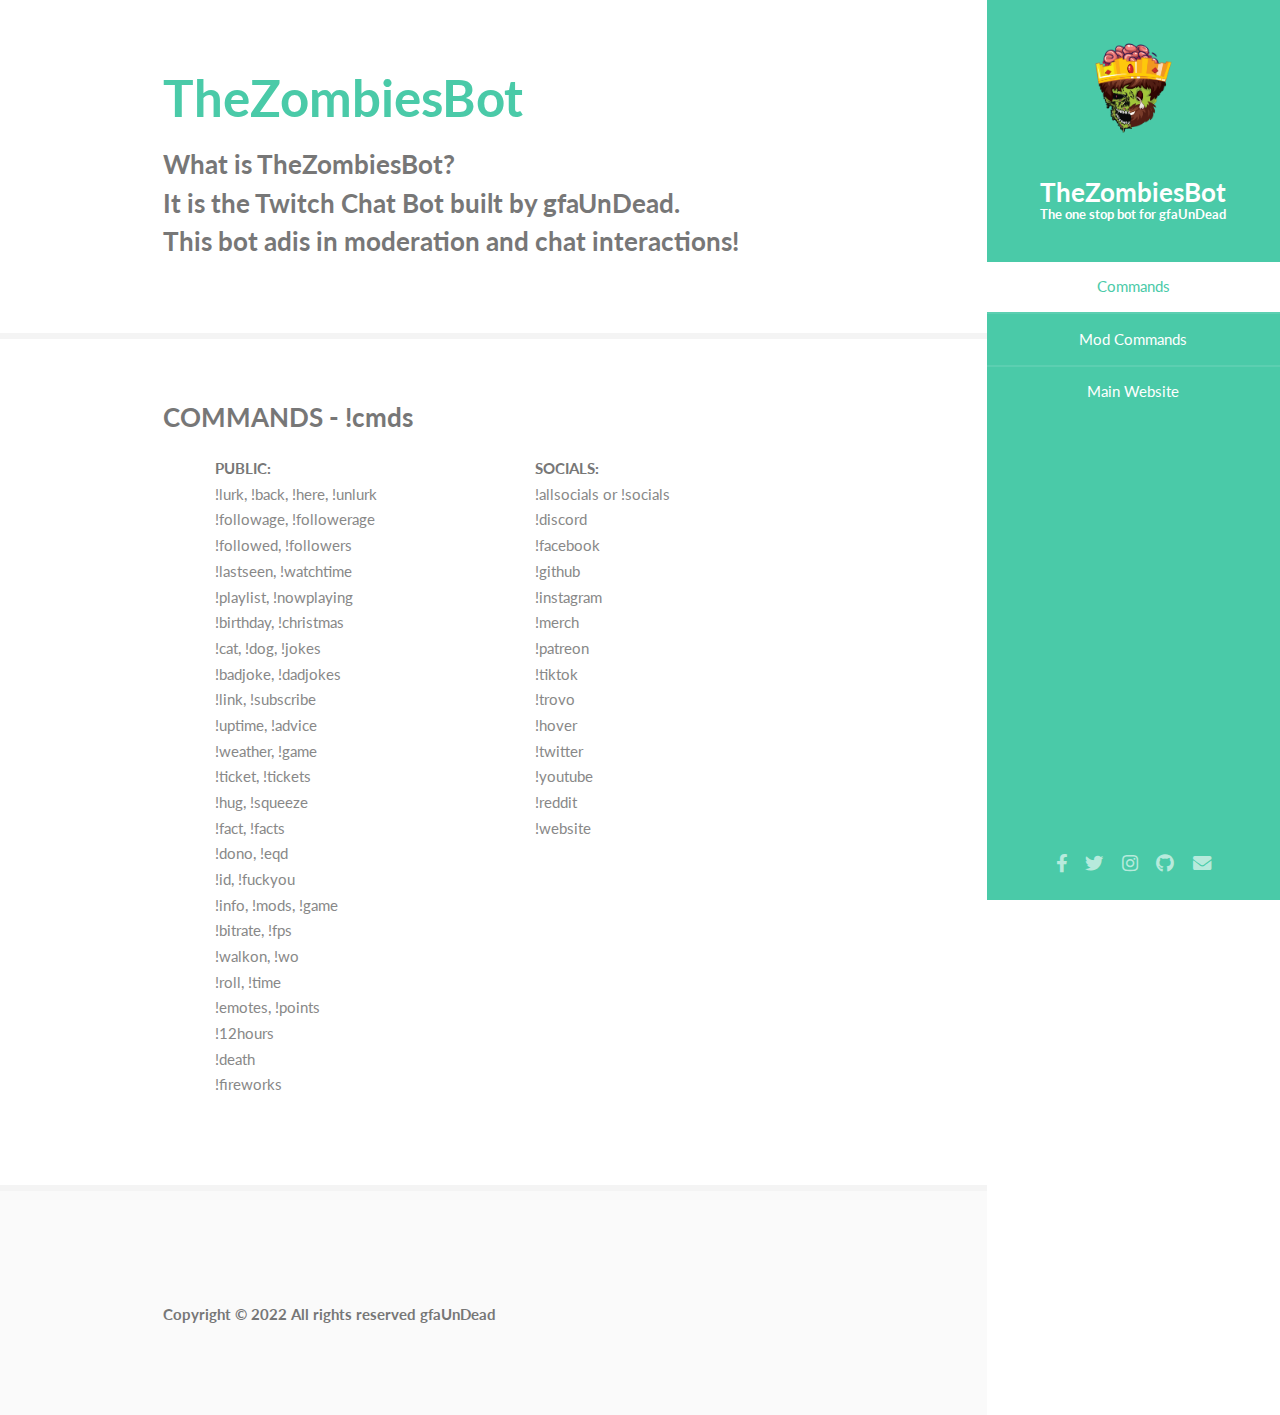
==== commit 8b678a04: "Update index.html" ====
--- a/index.html
+++ b/index.html
@@ -3,21 +3,22 @@
 	<head>
 		<title>TheZombiesBot</title>
 		<meta charset="utf-8" />
-		<link rel="icon" href="/images/logo.png" type="image/png" />
+		<link rel="icon" href="./images/logo.png" type="image/png" />
 		<meta name="viewport" content="width=device-width, initial-scale=1, user-scalable=no" />
-		<link rel="stylesheet" href="assets/css/main.css" />
+		<link rel="stylesheet" href="./assets/css/main.css" />
 	</head>
 	<body class="is-preload">
 
 			<section id="header">
 				<header>
-					<span class="image avatar"><a href="https://thezombiebot.xyz/"><img src="/images/logo.png" alt="GFAUnDead Logo" /></a></span>
+					<span class="image avatar"><a href="https://thezombiebot.xyz/"><img src="./images/logo.png" alt="GFAUnDead Logo" /></a></span>
 					<h1 id="logo">TheZombiesBot</h1>
 					<h5>The one stop bot for gfaUnDead</h5>
 				</header>
 				<nav id="nav">
 					<ul>
 						<li><a href="#commands" target="_self">Commands</a></li>
+						<li><a href="./mods.html" target="_self">Mod Commands</a></li>
 						<li><a href="https://gfaundead.stream" target="_blank">Main Website</a></li>
 					</ul>
 				</nav>
@@ -101,14 +102,15 @@
 							</ul>
 						</div>
 					</section>
+			    </div>
 			</div>
 		<!-- Scripts -->
-			<script src="/assets/js/jquery.min.js"></script>
-			<script src="/assets/js/jquery.scrollex.min.js"></script>
-			<script src="/assets/js/jquery.scrolly.min.js"></script>
-			<script src="/assets/js/browser.min.js"></script>
-			<script src="/assets/js/breakpoints.min.js"></script>
-			<script src="/assets/js/util.js"></script>
-			<script src="/assets/js/main.js"></script>
+			<script src="./assets/js/jquery.min.js"></script>
+			<script src="./assets/js/jquery.scrollex.min.js"></script>
+			<script src="./assets/js/jquery.scrolly.min.js"></script>
+			<script src="./assets/js/browser.min.js"></script>
+			<script src="./assets/js/breakpoints.min.js"></script>
+			<script src="./assets/js/util.js"></script>
+			<script src="./assets/js/main.js"></script>
 	</body>
 </html>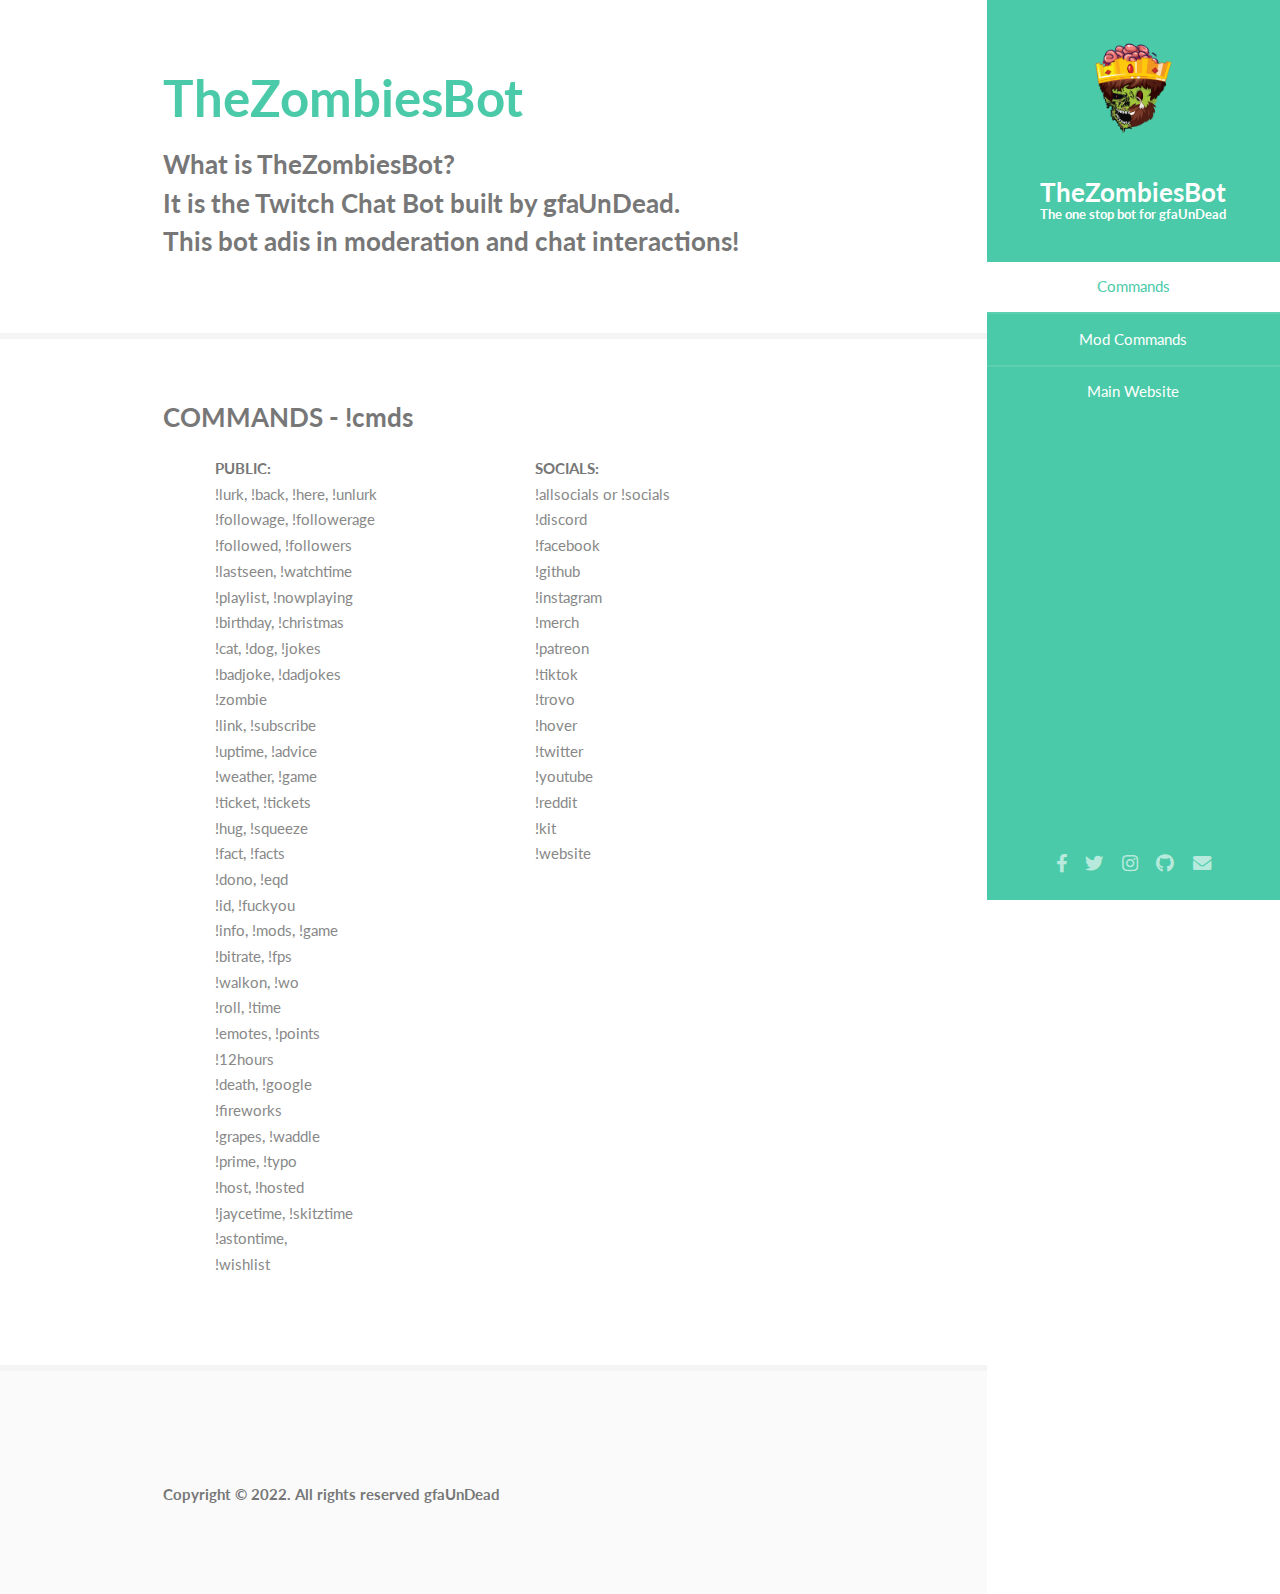
==== commit 971c5e82: "Update index.html" ====
--- a/index.html
+++ b/index.html
@@ -60,6 +60,7 @@
 											<br>!birthday, !christmas
 											<br>!cat, !dog, !jokes
 											<br>!badjoke, !dadjokes
+											<br>!zombie
 											<br>!link, !subscribe
 											<br>!uptime, !advice
 											<br>!weather, !game
@@ -74,8 +75,15 @@
 											<br>!roll, !time
 											<br>!emotes, !points
 											<br>‌!12hours
-											<br>!death
-											<br>‌!fireworks</li>
+											<br>!death, !google
+											<br>‌!fireworks
+											<br>!grapes, !waddle
+											<br>!prime, !typo
+											<br>!host, !hosted
+											<br>!jaycetime, !skitztime
+											<br>!astontime, 
+											<br>!wishlist
+										</li>
 										<li><strong>SOCIALS:</strong>
 											<br>‌‌!allsocials or !socials
 											<br>‌‌!discord
@@ -90,7 +98,9 @@
 											<br>‌‌!twitter
 											<br>‌‌!youtube
 											<br>‌‌!reddit
-											<br>‌‌!website</li>
+											<br>!kit
+											<br>‌‌!website
+										</li>
 									</ul>
 								</div>
 							</section>
@@ -98,7 +108,7 @@
 					<section id="footer">
 						<div class="container">
 							<ul class="copyright">
-								<strong>Copyright &copy; 2022 All rights reserved gfaUnDead</strong>
+								<strong>Copyright &copy; 2022. All rights reserved gfaUnDead</strong>
 							</ul>
 						</div>
 					</section>
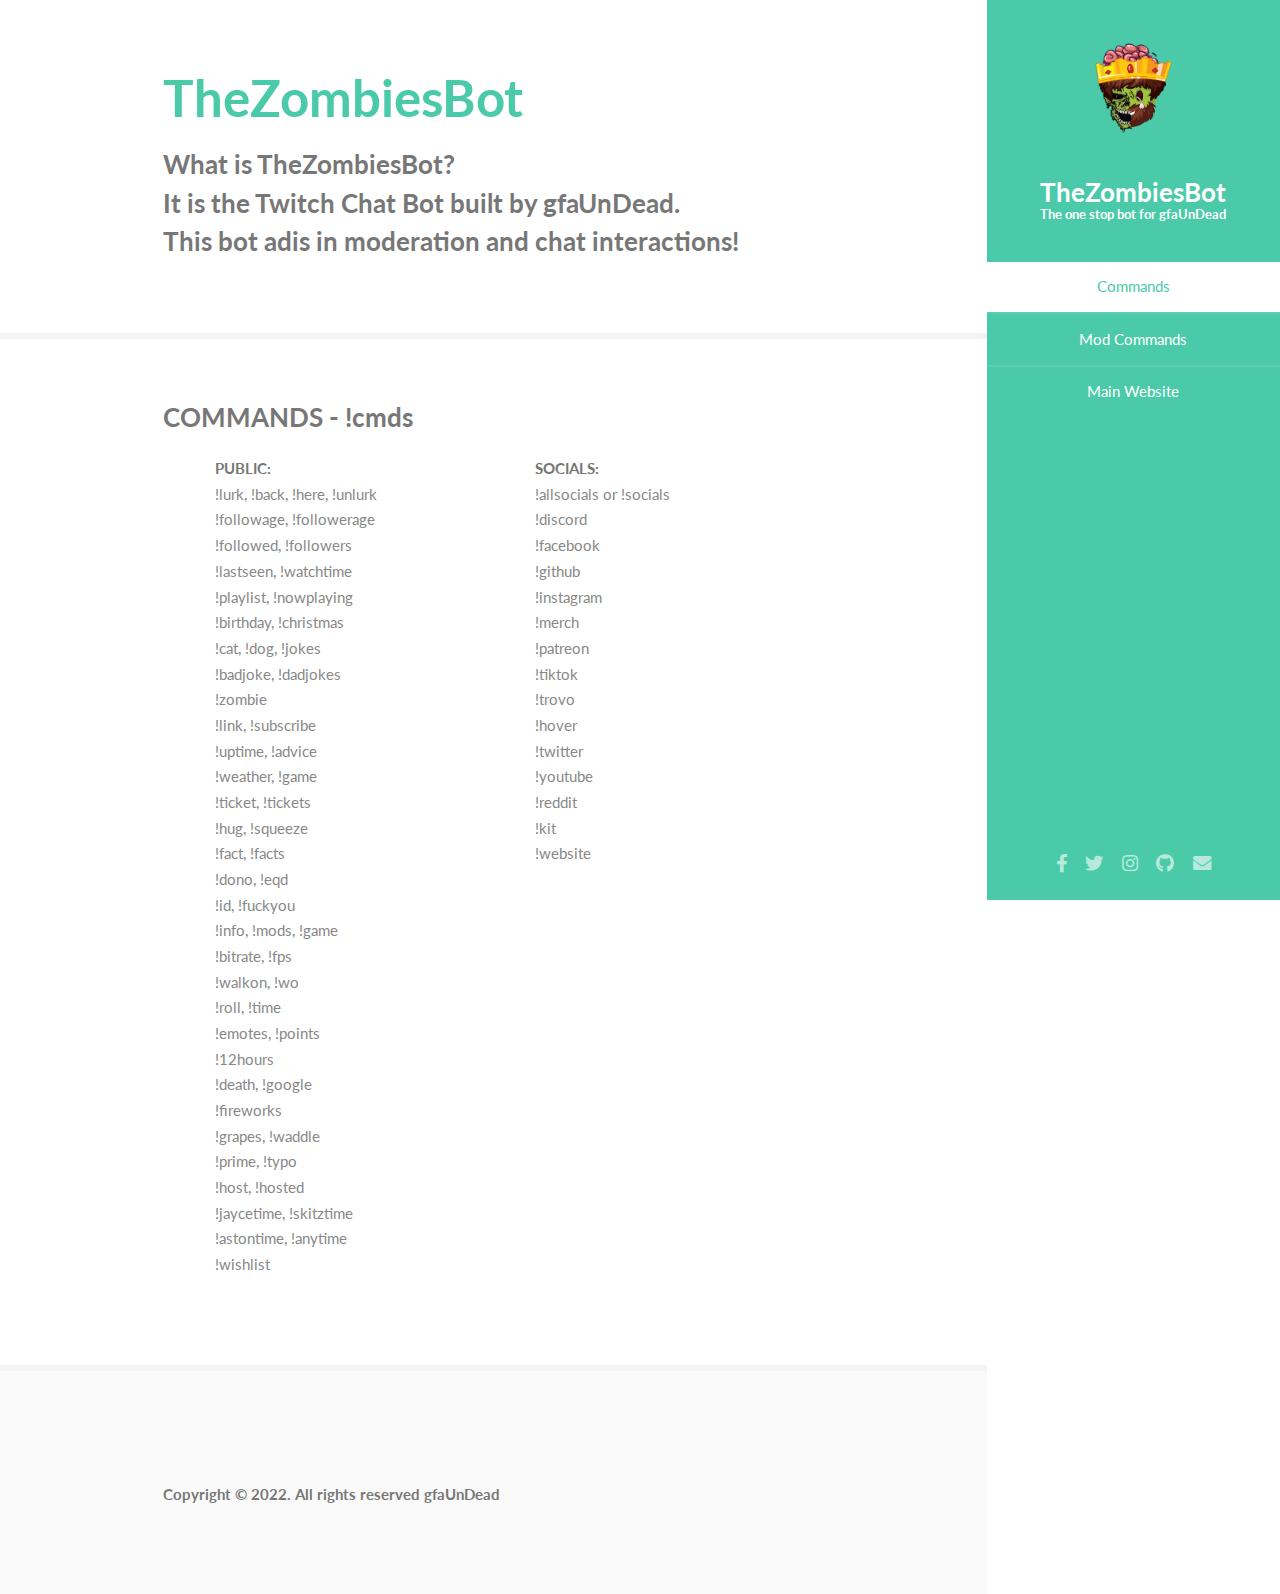
==== commit 9d29b901: "Update index.html" ====
--- a/index.html
+++ b/index.html
@@ -81,7 +81,7 @@
 											<br>!prime, !typo
 											<br>!host, !hosted
 											<br>!jaycetime, !skitztime
-											<br>!astontime, 
+											<br>!astontime, !anytime
 											<br>!wishlist
 										</li>
 										<li><strong>SOCIALS:</strong>
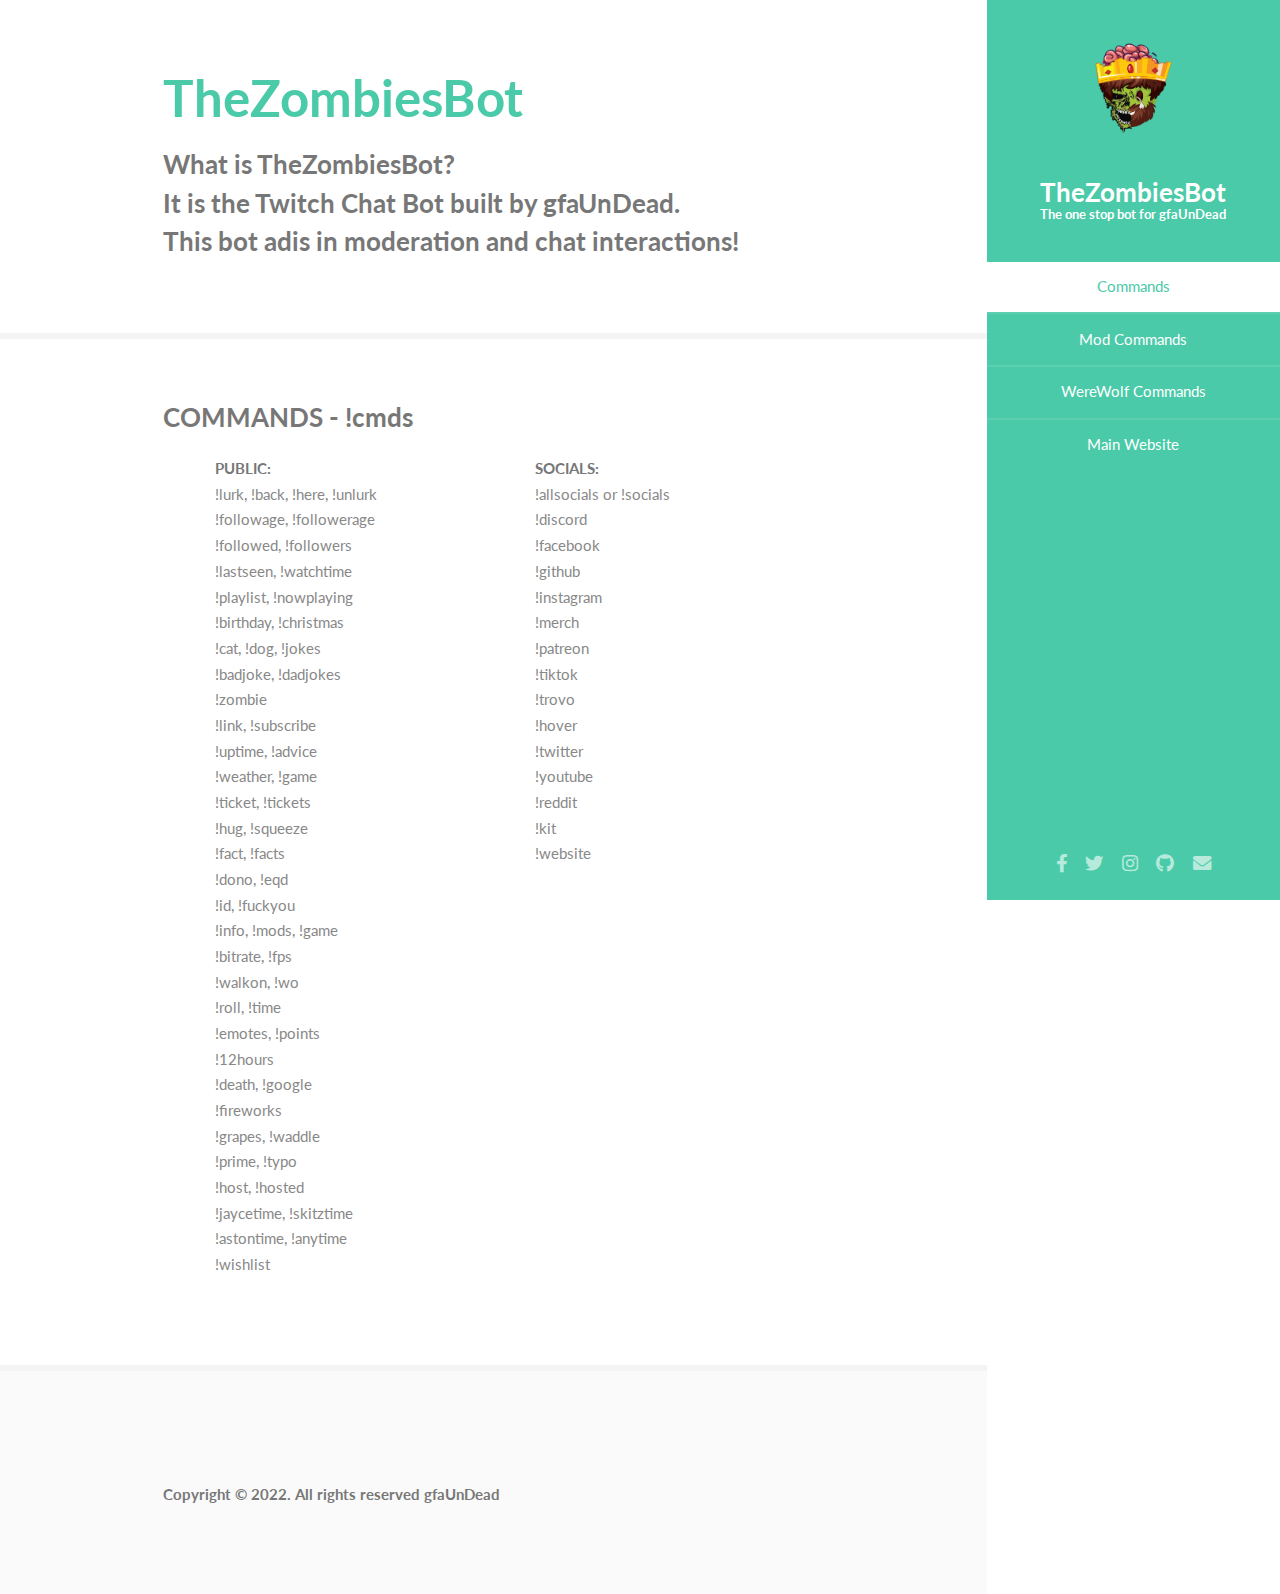
==== commit d3cc2ae1: "Update index.html" ====
--- a/index.html
+++ b/index.html
@@ -19,6 +19,7 @@
 					<ul>
 						<li><a href="#commands" target="_self">Commands</a></li>
 						<li><a href="./mods.html" target="_self">Mod Commands</a></li>
+						<li><a href="./werewolf.html" target="_self">WereWolf Commands</a></li>
 						<li><a href="https://gfaundead.stream" target="_blank">Main Website</a></li>
 					</ul>
 				</nav>
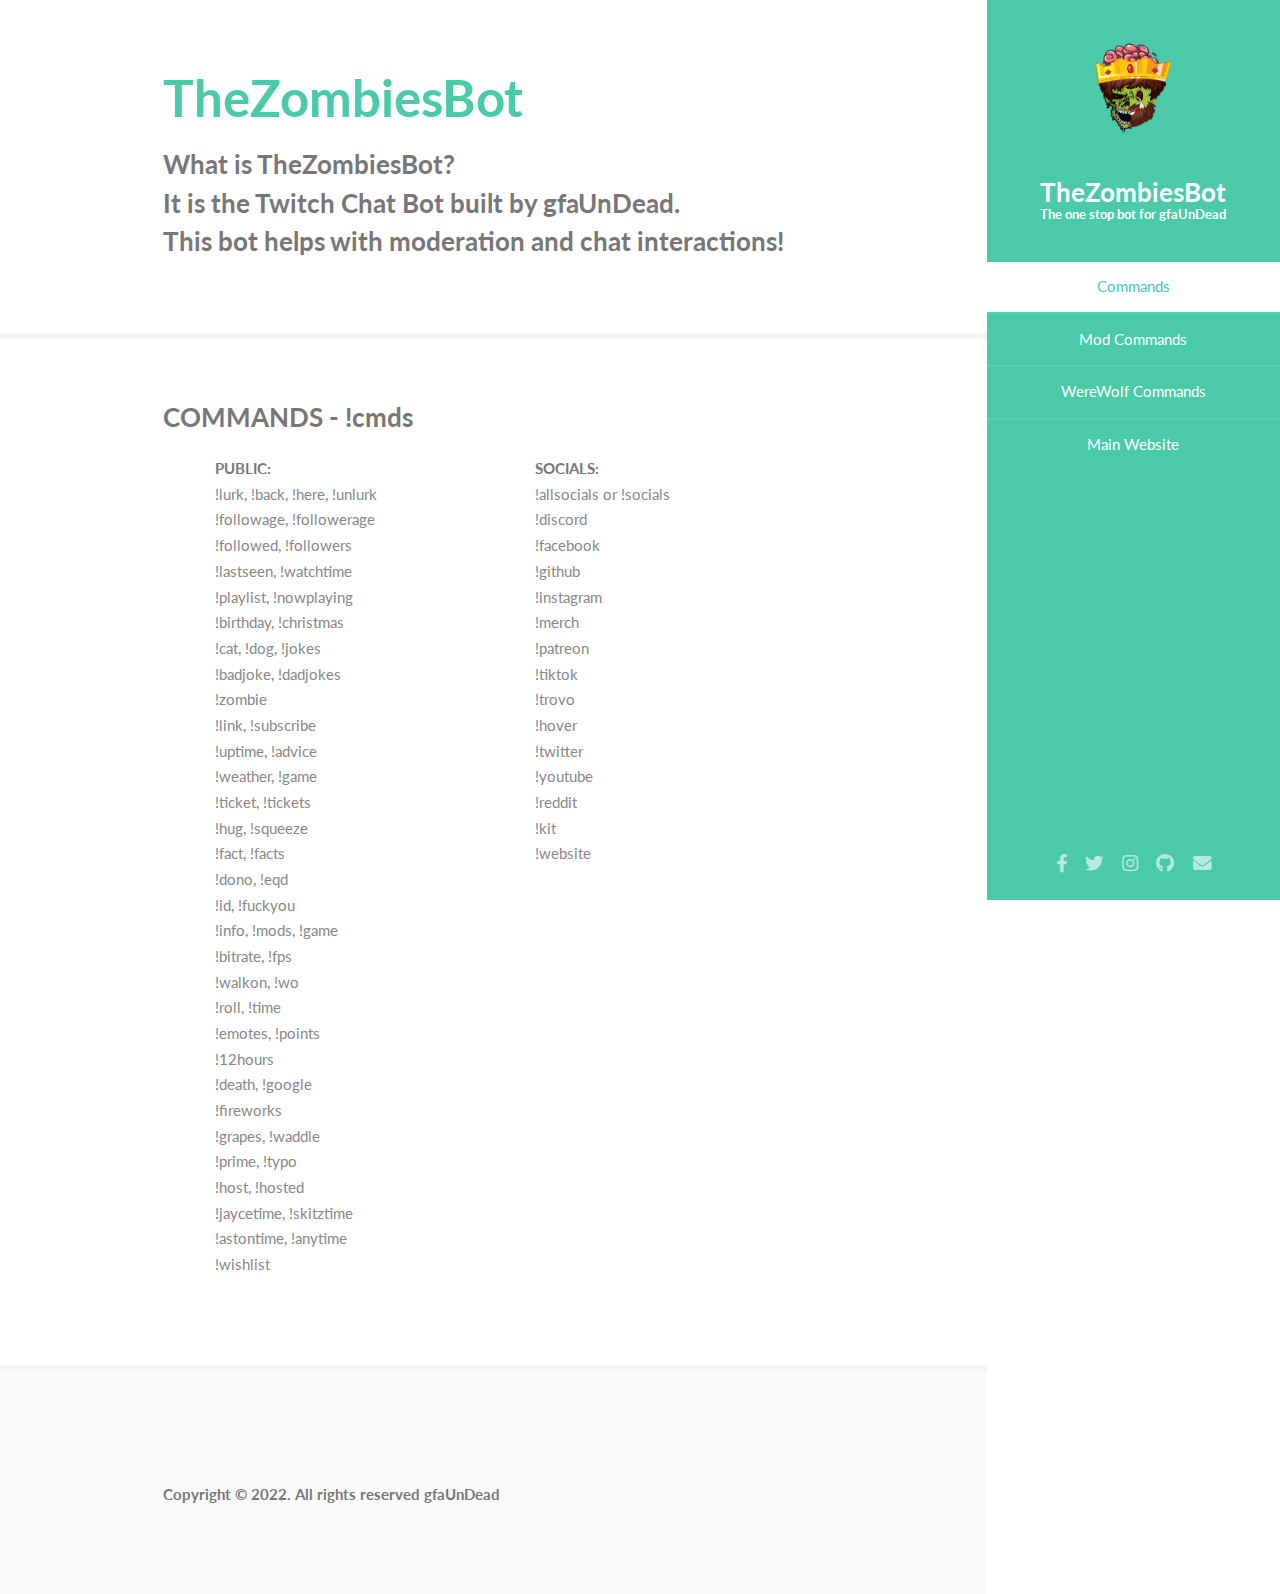
==== commit 2e330ad7: "Update index.html" ====
--- a/index.html
+++ b/index.html
@@ -42,7 +42,7 @@
 										<h2>TheZombiesBot</h2>
 										<p>What is TheZombiesBot?<br>
 											‌It is the Twitch Chat Bot built by gfaUnDead.<br>
-											This bot adis in moderation and chat interactions!</p>
+											This bot helps with moderation and chat interactions!</p>
 									</header>
 									<p></p>
 								</div>
